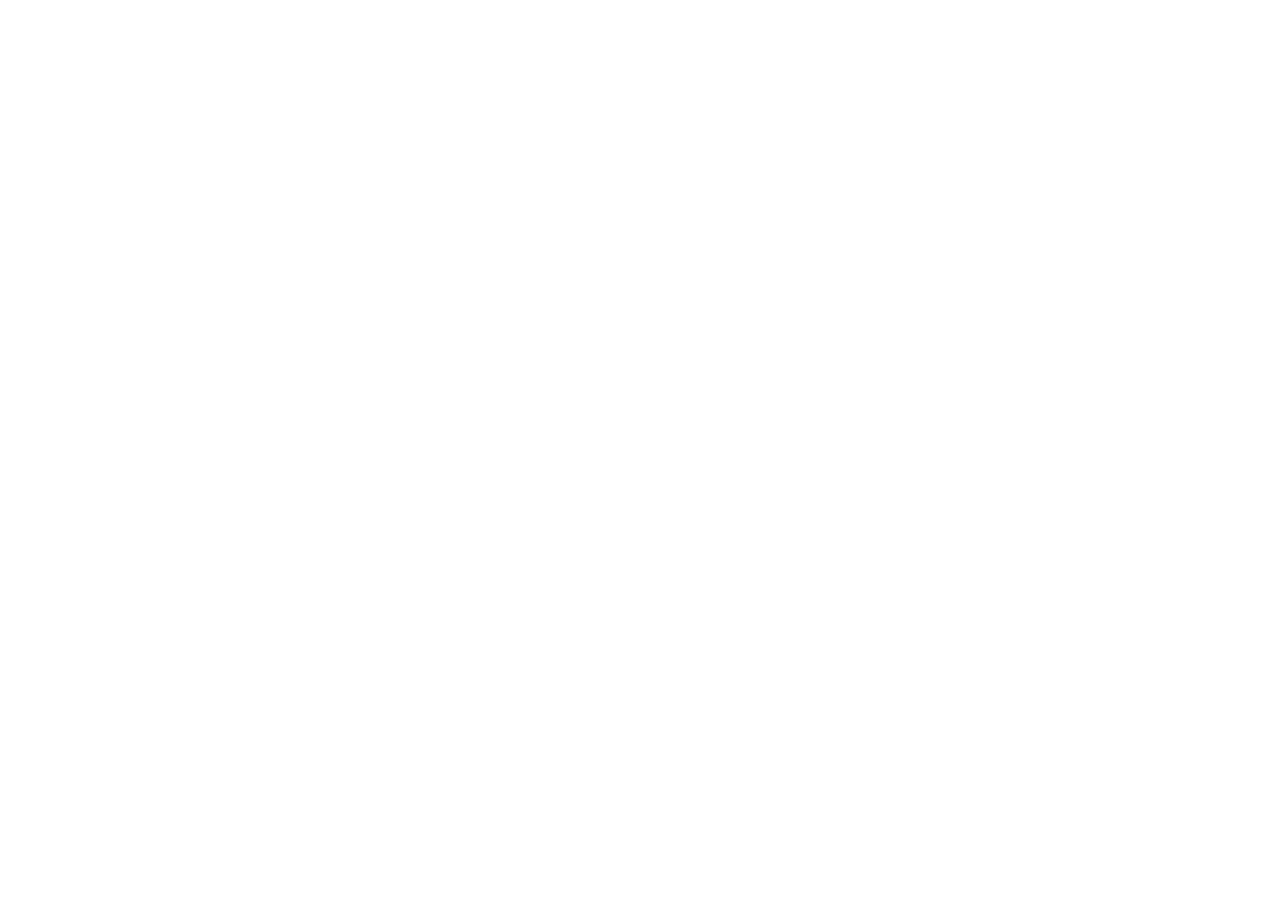
==== index.html @ 673dc223 "Empty Portfolio" ====
<!DOCTYPE html>
<html lang="en">
  <head>
    <!-- ========== Meta Tags ========== -->
    <meta charset="UTF-8" />
    <meta
      name="description"
      content="Selim Dawa - Portfolio"
    />
    <meta
      name="keywords"
      content="Selim, Dawa, Portfolio"
	  />
    <meta name="author" content="SelimDawa" />
    <meta
      name="viewport"
      content="width=device-width, initial-scale=1, maximum-scale=1"
    />
    <!-- ========== Title ========== -->
    <title>Selim Dawwa</title>
  </head>
</html>
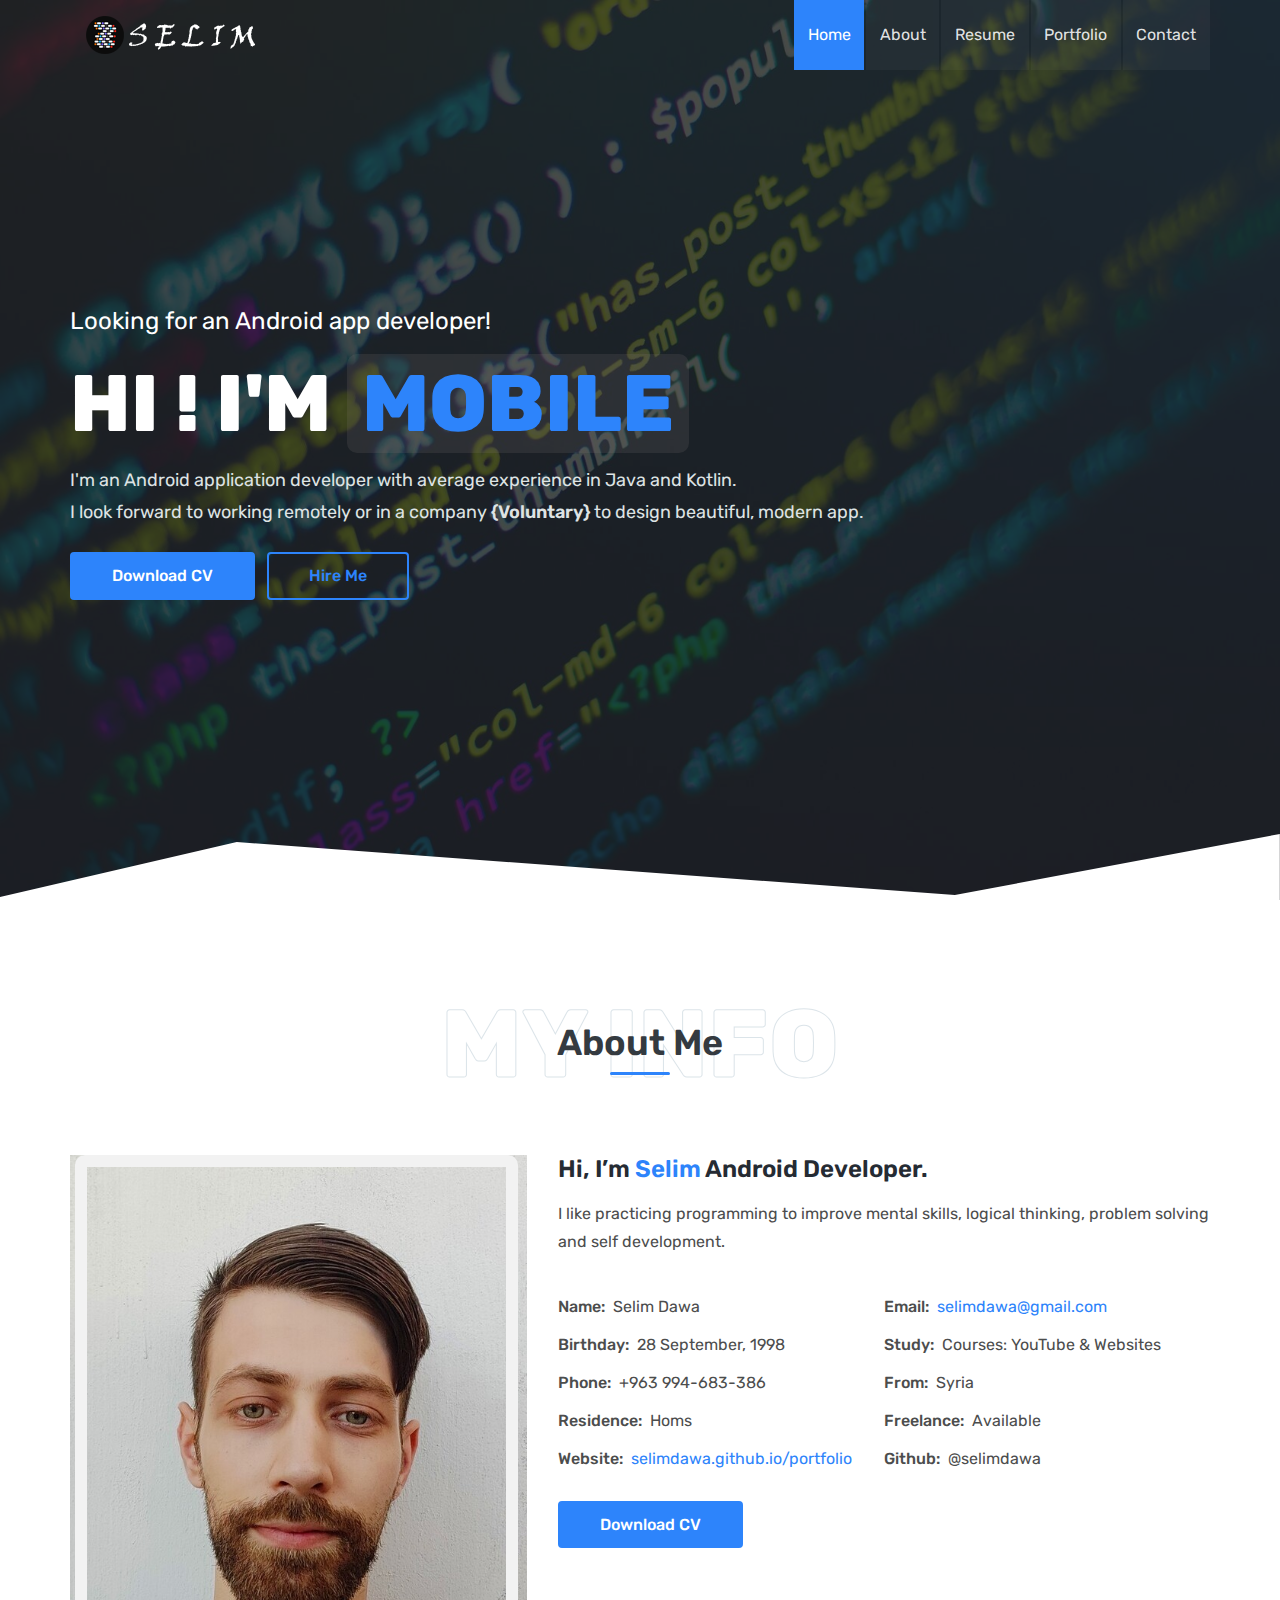
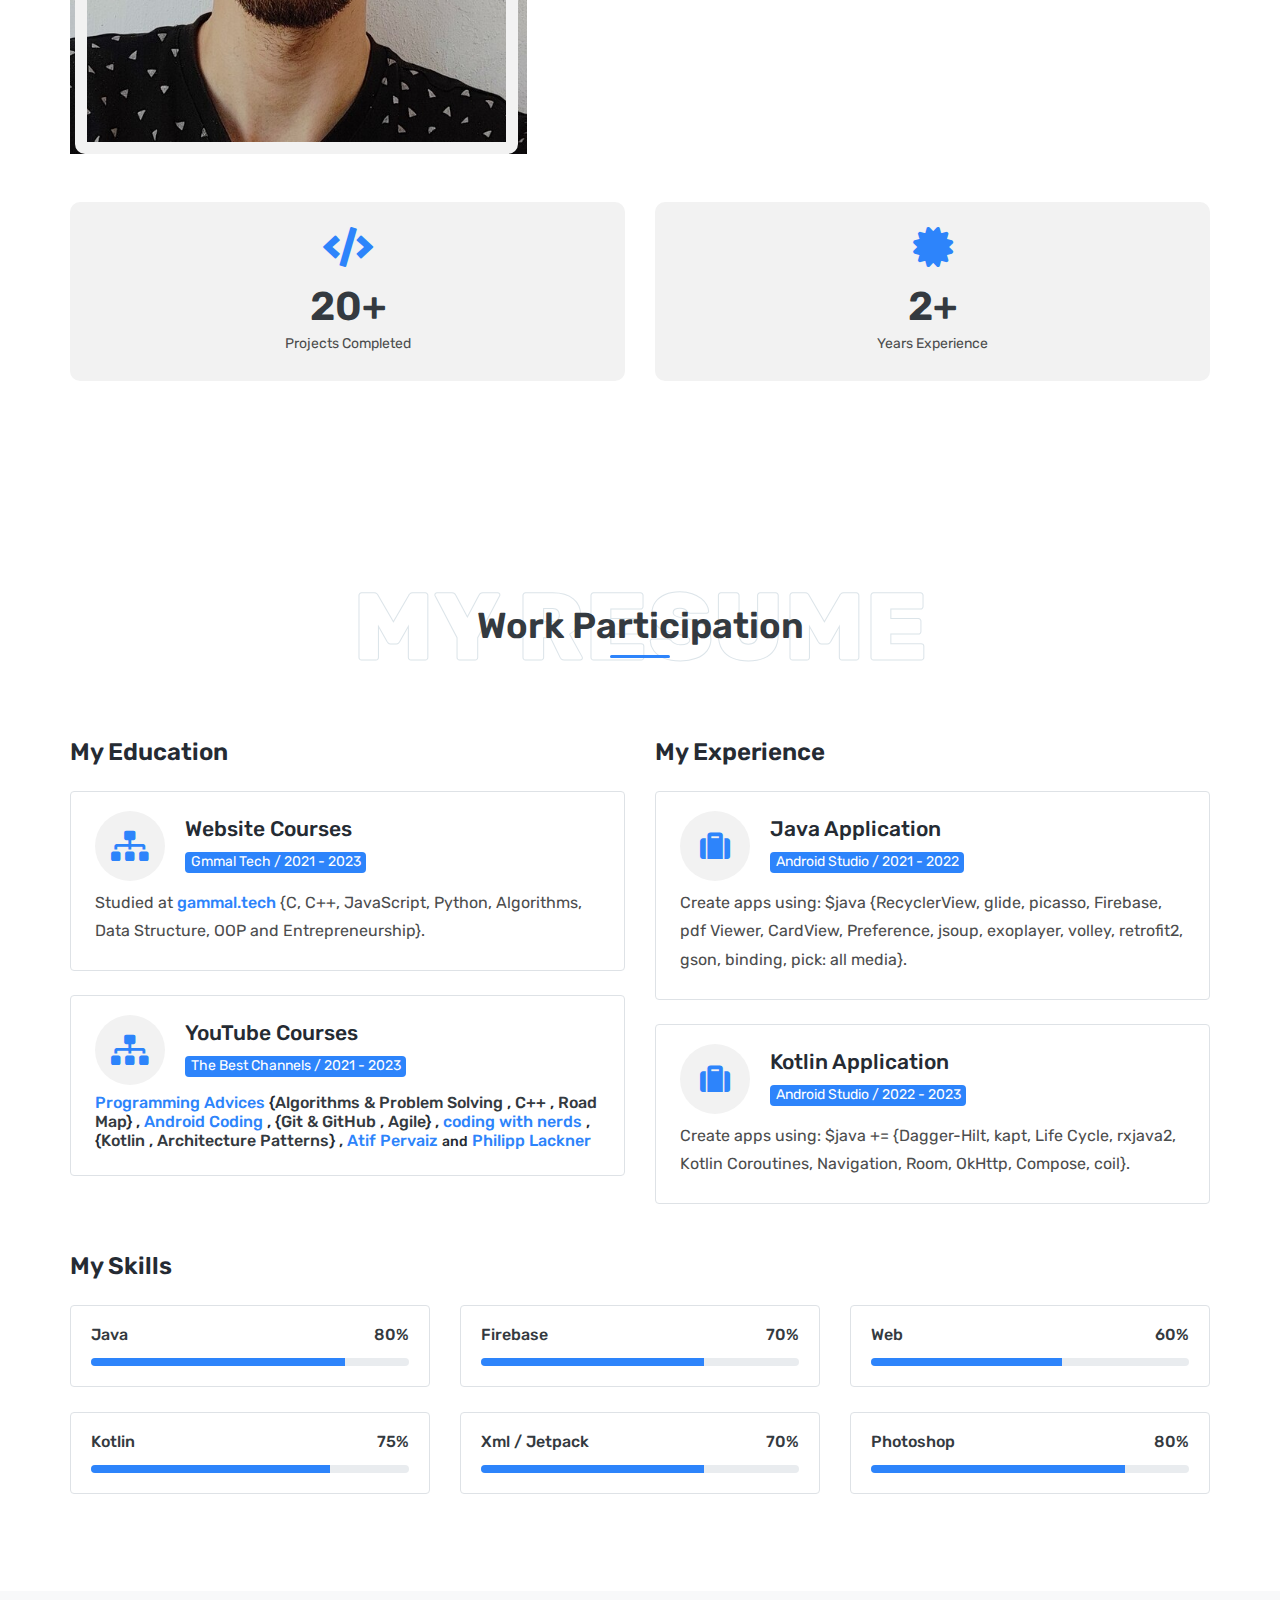
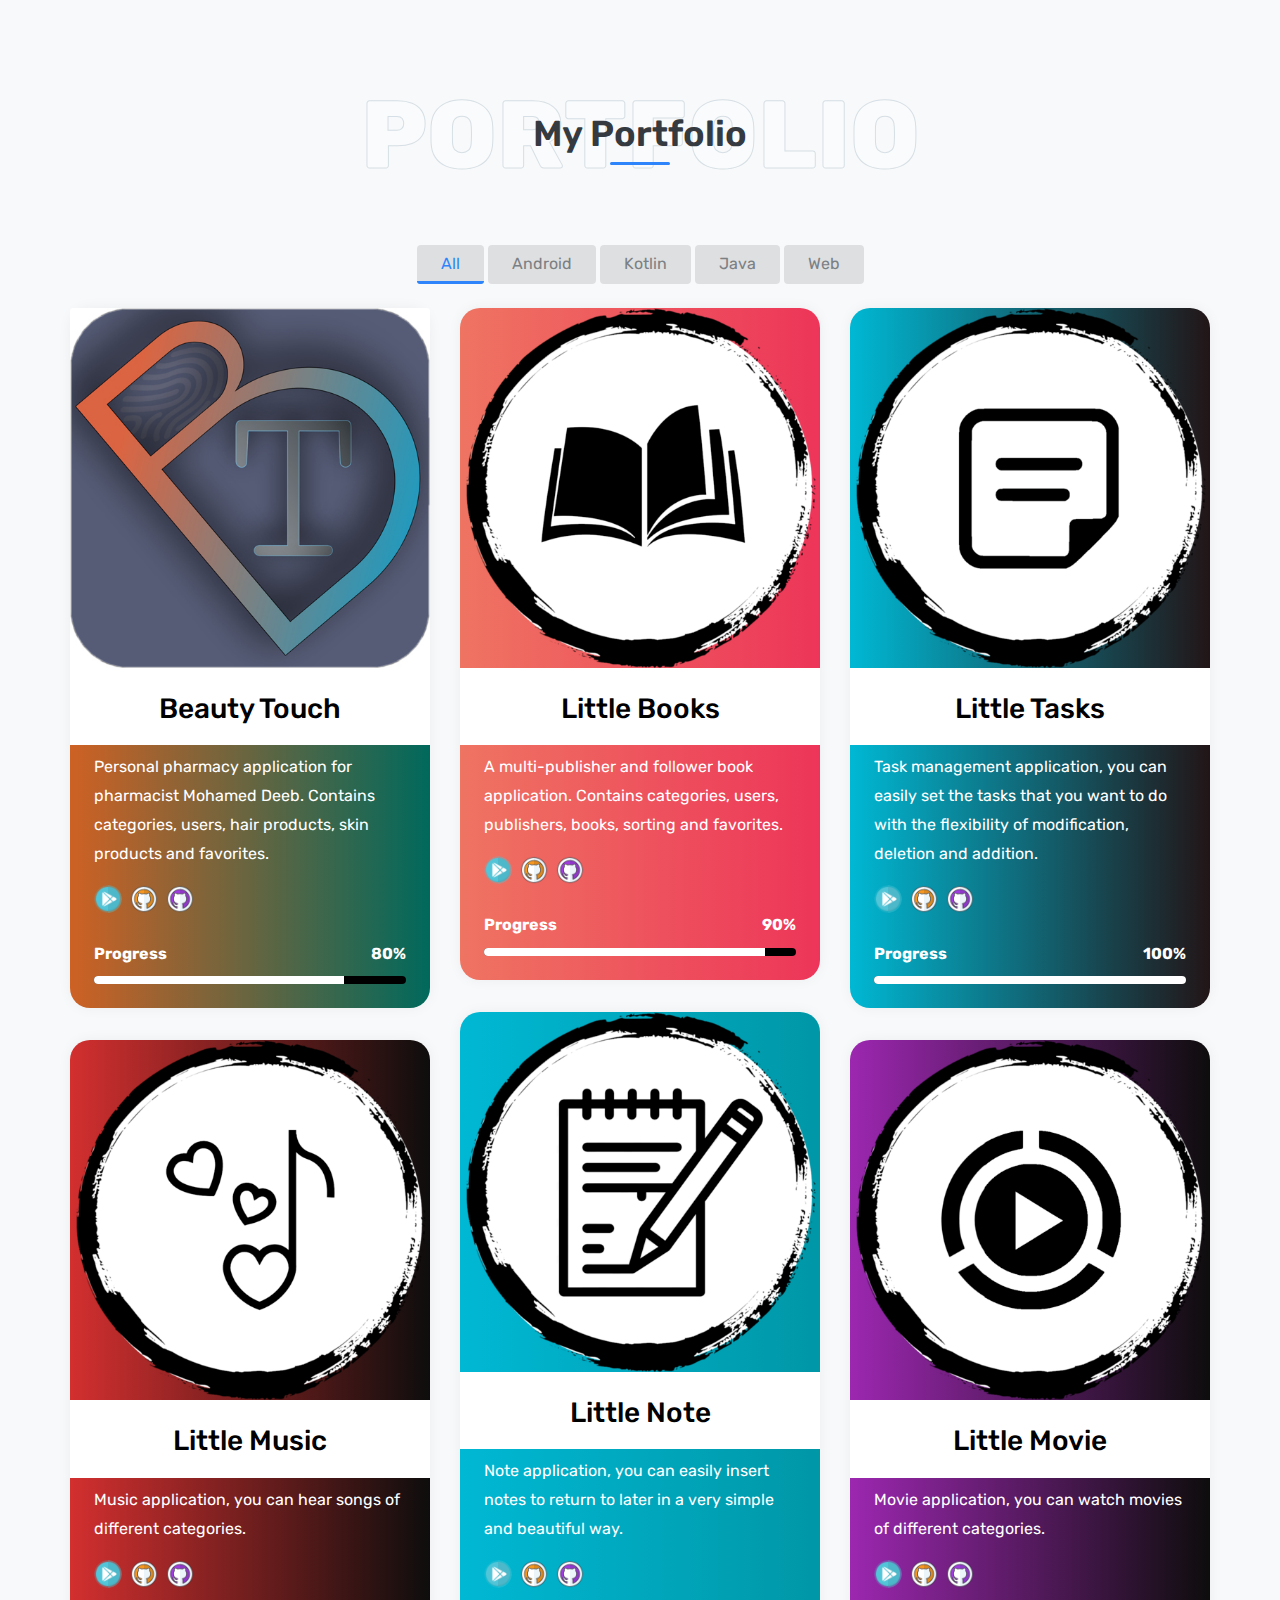
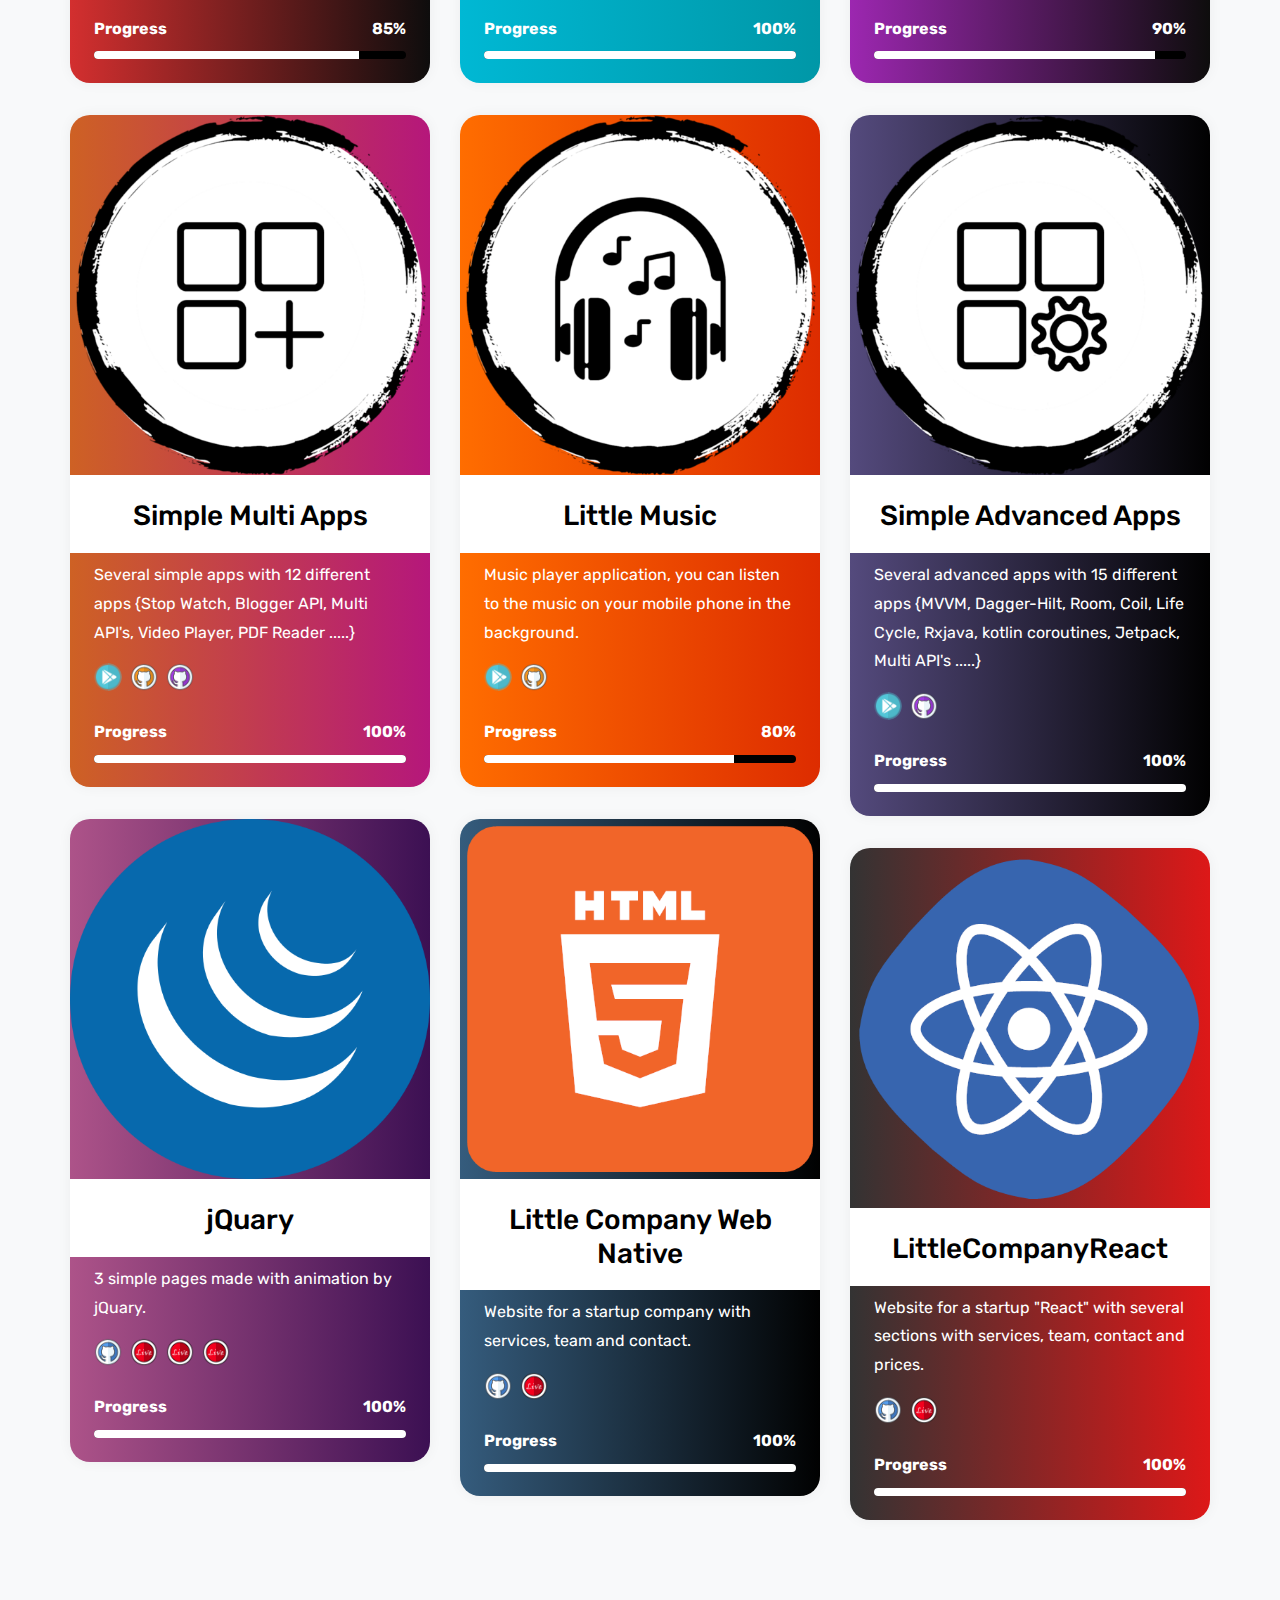
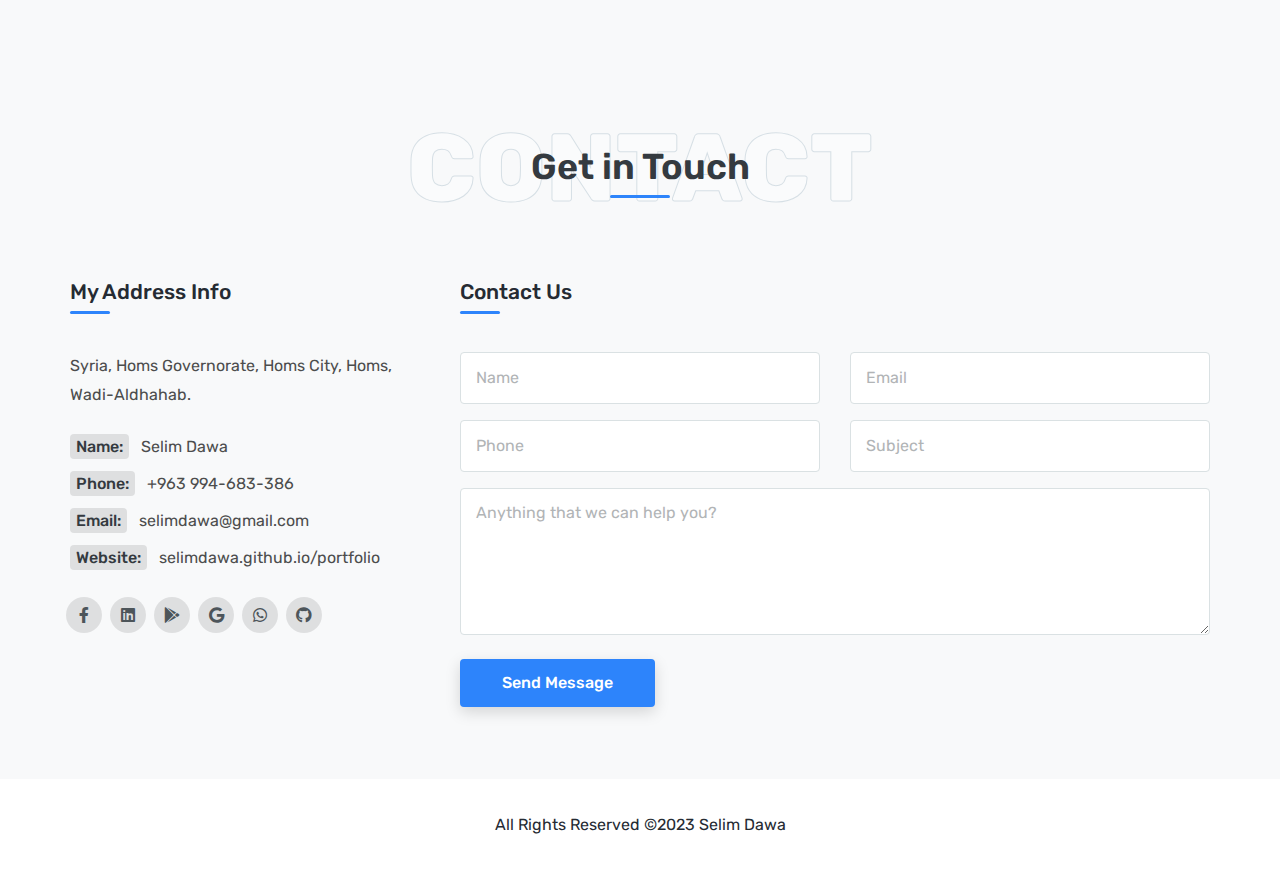
==== commit 5aabf3e3: "First release" ====
--- a/index.html
+++ b/index.html
@@ -1,22 +1,804 @@
 <!DOCTYPE html>
 <html lang="en">
-  <head>
-    <!-- ========== Meta Tags ========== -->
-    <meta charset="UTF-8" />
-    <meta
-      name="description"
-      content="Selim Dawa - Portfolio"
-    />
-    <meta
-      name="keywords"
-      content="Selim, Dawa, Portfolio"
-	  />
-    <meta name="author" content="SelimDawa" />
-    <meta
-      name="viewport"
-      content="width=device-width, initial-scale=1, maximum-scale=1"
-    />
-    <!-- ========== Title ========== -->
-    <title>Selim Dawwa</title>
-  </head>
+
+<head>
+  <!-- Basic Page Needs ================================================== -->
+  <meta charset="utf-8" />
+  <meta http-equiv="X-UA-Compatible" content="IE=edge" />
+  <meta name="author" content="">
+  <meta name="description" content="Selim Dawa - Portfolio">
+  <meta name="theme-color" content="#e54b4b">
+  <meta http-equiv="Content-Type" content="text/html;charset=UTF-8" />
+  <meta name="viewport" content="width=device-width, initial-scale=1.0">
+  <meta name="keywords"
+    content="Selim, Dawa, Portfolio, HTML5, Template, Design, agency, blog, business, clean, creative, marketing, modern, multipurpose, portfolio, seo, startup, studio, trending" />
+  <!-- ========== Title ========== -->
+  <title>Selim Dawa - Portfolio</title>
+
+  <!-- Favicon Icon -->
+  <link href="images/favicon.png" rel="shortcut icon" />
+
+  <!-- Google Web Fonts -->
+  <link href="https://fonts.googleapis.com/css2?family=Rubik:wght@300;400;500;600;700&display=swap" rel="stylesheet">
+
+  <!-- Stylesheet  -->
+  <link rel="stylesheet" type="text/css" href="plugins/bootstrap/css/bootstrap.min.css" />
+  <link rel="stylesheet" type="text/css" href="plugins/font-awesome/css/all.min.css" />
+  <link rel="stylesheet" type="text/css" href="plugins/owl.carousel/assets/owl.carousel.min.css" />
+  <link rel="stylesheet" type="text/css" href="plugins/magnific-popup/magnific-popup.min.css" />
+  <link rel="stylesheet" type="text/css" href="css/materialdesignicons.min.css" />
+  <link rel="stylesheet" type="text/css" href="css/stylesheet.css" />
+  <link rel="stylesheet" type="text/css" href="css/portfolio-card.css" />
+  <link id="color-switcher" type="text/css" rel="stylesheet" href="css/color-style/blue.css" />
+</head>
+
+<body data-spy="scroll" data-target=".navbar" data-offset="70">
+
+  <!-- Animsition Preloader -->
+  <div class="animsition-preloader">
+    <div>
+      <div class="utf-spinner-two"></div>
+    </div>
+  </div>
+  <!-- Animsition Preloader End -->
+
+  <!-- Main Wrapper -->
+  <div id="main-wrapper">
+    <!-- Header -->
+    <header id="header" class="sticky-top-slide">
+      <!-- Navbar -->
+      <nav class="primary-menu navbar navbar-expand-lg navbar-text-light bg-transparent border-bottom-0">
+        <div class="container position-relative">
+          <div class="col-auto col-lg-3">
+            <!-- Logo -->
+            <a class="logo" href="../index.html" title="Logo Light"> <img src="images/logo.png"
+                alt="Logo Light" /> </a>
+            <!-- Logo End -->
+          </div>
+          <div class="col col-lg-9 navbar-accordion px-0">
+            <button class="navbar-toggler ml-auto" type="button" data-toggle="collapse"
+              data-target="#header-nav"><span></span><span></span><span></span></button>
+            <div id="header-nav" class="collapse navbar-collapse justify-content-end">
+              <ul class="navbar-nav">
+                <li class="nav-item"><a class="nav-link smooth-scroll active" href="#home">Home</a></li>
+                <li class="nav-item"><a class="nav-link smooth-scroll" href="#about">About</a></li>
+                <li class="nav-item"><a class="nav-link smooth-scroll" href="#resume">Resume</a></li>
+                <li class="nav-item"><a class="nav-link smooth-scroll" href="#portfolio">Portfolio</a></li>
+                <li class="nav-item"><a class="nav-link smooth-scroll" href="#contact">Contact</a></li>
+              </ul>
+            </div>
+          </div>
+        </div>
+      </nav>
+      <!-- Navbar End -->
+    </header>
+    <!-- Header End -->
+
+    <!-- Content -->
+    <div id="content" role="main">
+      <!-- Intro -->
+      <section id="home">
+        <div class="utf-hero-wrap">
+          <div class="utf-hero-mask opacity-8 bg-dark"></div>
+          <div class="utf-hero-bg parallax" style="background-image:url('images/intro-bg.jpg');"></div>
+          <div class="utf-hero-content section d-flex fullscreen">
+            <div class="container my-auto">
+              <div class="row">
+                <div class="col-12 justify-content-end">
+                  <div class="typed-strings">
+                    <p>Mobile Dev.</p>
+                    <p>Freelancer.</p>
+                  </div>
+                  <p class="text-6 font-weight-400 text-white mb-2 mb-md-2">Looking for an Android app developer!</p>
+                  <h1 class="text-18 font-weight-800 text-uppercase text-white mb-2 mb-md-2">Hi ! I'm <span
+                      class="typed"></span></h1>
+                  <p class="text-4 text-light mb-3">I'm an Android application developer with average experience in Java and Kotlin.
+                    <br>I look forward to working remotely or in a company <span class="font-weight-600">{Voluntary}</span> to design beautiful, modern app.</p>
+                  <a href="https://drive.google.com/file/d/1J3PLHK5p73mD0hjG7YDukYQ058b6rJzZ/view" class="btn btn-primary rounded shadow-none mt-2 mr-2">Download CV</a>
+                  <a href="#contact" class="btn btn-outline-primary rounded shadow-none smooth-scroll mt-2">Hire Me</a>
+                </div>
+              </div>
+            </div>
+          </div>
+        </div>
+        <div class="light_svg">
+          <svg x="0px" y="0px" viewBox="0 186.5 1920 113.5">
+            <polygon points="-30,300 355.167,210.5 1432.5,290 1920,198.5 1920,300"></polygon>
+          </svg>
+        </div>
+      </section>
+      <!-- Intro end -->
+
+      <!-- About -->
+      <section id="about" class="section">
+        <div class="container">
+          <!-- Heading -->
+          <div class="position-relative d-flex text-center mb-5">
+            <h2 class="text-24 text-light opacity-4 text-uppercase font-weight-800 w-100 mb-0">My Info</h2>
+            <p class="text-9 text-dark font-weight-600 position-absolute w-100 align-self-center line-height-4 mb-0">
+              About Me<span
+                class="heading-separator-line border-bottom border-3 border-primary position-abolute d-block mx-auto"></span>
+            </p>
+          </div>
+          <!-- Heading end-->
+
+          <div class="row">
+            <div class="col-lg-5 mt-lg-0">
+              <div class="about-hero">
+                <img src="images/hero-img.jpg" class="img-fluid mx-auto d-block about-tween" alt="">
+              </div>
+            </div>
+            <div class="col-lg-7 text-lg-left">
+              <h2 class="text-6 font-weight-600 mb-3">Hi, I’m <span class="text-primary">Selim</span> Android Developer.</h2>
+              <p>I like practicing programming to improve mental skills, logical thinking, problem solving and self development.</p>
+              <div class="about_short_contact_wrap">
+                <ul class="list-style-light">
+                  <li><span class="font-weight-500 mr-2">Name:</span>Selim Dawa</li>
+                  <li><span class="font-weight-500 mr-2">Email:</span><a
+                      href="mailto:selimdawa@gmail.com">selimdawa@gmail.com</a></li>
+                  <li><span class="font-weight-500 mr-2">Birthday:</span>28 September, 1998</li>
+                  <li><span class="font-weight-500 mr-2">Study:</span>Courses: YouTube & Websites</li>
+                  <li><span class="font-weight-500 mr-2">Phone:</span>+963 994-683-386</li>
+                  <li><span class="font-weight-500 mr-2">From:</span>Syria</li>
+                  <li><span class="font-weight-500 mr-2">Residence:</span>Homs</li>
+                  <li><span class="font-weight-500 mr-2">Freelance:</span>Available</a></li>
+                  <li><span class="font-weight-500 mr-2">Website:</span><a href="https://selimdawa.github.io/portfolio">selimdawa.github.io/portfolio</a></li>
+                  <li><span class="font-weight-500 mr-2">Github:</span>@selimdawa</li>
+                </ul>
+              </div>
+              <div class="clearfix"></div>
+              <div class="mt-2">
+                <a href="https://drive.google.com/file/d/1J3PLHK5p73mD0hjG7YDukYQ058b6rJzZ/view" class="btn btn-primary rounded shadow-none">Download CV</a>
+              </div>
+            </div>
+          </div>
+          <div class="utf-separator-border-aera mt-5">
+            <div class="row">
+              <div class="col-6">
+                <div class="utf-service-featured-box text-center">
+                  <i class="text-10 mb-3 fa fa-code"></i>
+                  <h4 class="text-10 text-dark mb-0"><span class="counter" data-from="0" data-to="20">20</span>+</h4>
+                  <p class="text-2 mb-0">Projects Completed</p>
+                </div>
+              </div>
+              <div class="col-6">
+                <div class="utf-service-featured-box text-center">
+                  <i class="text-10 mb-3 fa fa-certificate"></i>
+                  <h4 class="text-10 text-dark mb-0"><span class="counter" data-from="0" data-to="2">2</span>+</h4>
+                  <p class="text-2 mb-0">Years Experience</p>
+                </div>
+              </div>
+          </div>
+        </div>
+      </section>
+      <!-- About end -->
+
+      <!-- Resume -->
+      <section id="resume" class="section">
+        <div class="container">
+          <!-- Heading -->
+          <div class="position-relative d-flex text-center mb-5">
+            <h2 class="text-24 text-light opacity-4 text-uppercase font-weight-800 w-100 mb-0">My Resume</h2>
+            <p class="text-9 text-dark font-weight-600 position-absolute w-100 align-self-center line-height-4 mb-0">
+              Work Participation<span
+                class="heading-separator-line border-bottom border-3 border-primary position-abolute d-block mx-auto"></span>
+            </p>
+          </div>
+          <!-- Heading end-->
+
+          <div class="row">
+            <!-- My Education -->
+            <div class="col-md-6">
+              <h2 class="text-6 font-weight-600 mb-4">My Education</h2>
+              <div class="bg-white border rounded p-4 mb-4">
+                <div class="utf-education-box-icon-light text-primary rounded-pill"> <i class="fas fa-sitemap"></i>
+                </div>
+                <h3 class="text-5">Website Courses</h3>
+                <p class="badge sub-item-text text-2 font-weight-400">Gmmal Tech / 2021 - 2023</p>
+                <p class="mb-0">Studied at <span class="font-weight-500"><a href="https://www.gammal.tech">gammal.tech</a></span> {C, C++, JavaScript, Python, Algorithms, Data Structure, OOP and Entrepreneurship}.</p>
+              </div>
+              <div class="bg-white border rounded p-4 mb-4">
+                <div class="utf-education-box-icon-light text-primary rounded-pill"> <i class="fas fa-sitemap"></i>
+                </div>
+                <h3 class="text-5">YouTube Courses</h3>
+                <p class="badge sub-item-text text-2 font-weight-400">The Best Channels / 2021 - 2023</p>
+                <h6 class="mb-0">
+                  <a href="https://www.youtube.com/@ProgrammingAdvices">Programming Advices</a>
+                   {<a href="https://www.youtube.com/playlist?list=PL3X--QIIK-OEUIwbQU79V76RHelBUQKiz" class="text-dark">Algorithms & Problem Solving</a> , 
+                   <a href="https://www.youtube.com/playlist?list=PL3X--QIIK-OFIRbOHbOXbcfSAvw198lUy" class="text-dark">C++</a> , 
+                   <a href="https://www.youtube.com/playlist?list=PL3X--QIIK-OHLbFN0WVem0Y-GJsyWG6ZF" class="text-dark">Road Map</a></span>} , 
+                  <a href="https://www.youtube.com/@AndroidCoding">Android Coding</a> , 
+                  {<a href="https://www.youtube.com/playlist?list=PLqPejUavRNTXejD5npdmFbe6NU6dTJLhW" class="text-dark">Git & GitHub</a> , 
+                  <a href="https://www.youtube.com/watch?v=bJ1jZEZ9Wis" class="text-dark">Agile</a></span>} ,  
+                  <a href="https://www.youtube.com/@cwn">coding with nerds</a> , 
+                  {<a href="https://www.youtube.com/playlist?list=PLXjbGq0ERjFriC0igmYE9qUwwJfEHGJ8H" class="text-dark">Kotlin</a> , 
+                  <a href="https://www.youtube.com/playlist?list=PLXjbGq0ERjFoCtb7aH910dtddLePNI6w7" class="text-dark">Architecture Patterns</a></span>} , 
+                  <a href="https://www.youtube.com/@AtifSayings">Atif Pervaiz</a> <span class="text-2">and</span>
+                  <a href="https://www.youtube.com/@PhilippLackner">Philipp Lackner</a>
+                </h6>
+              </div>
+            </div>
+
+            <!-- My Experience -->
+            <div class="col-md-6">
+              <h2 class="text-6 font-weight-600 mb-4">My Experience</h2>
+              <div class="bg-white border rounded p-4 mb-4">
+                <div class="utf-education-box-icon-light text-primary rounded-pill"> <i class="fas fa-suitcase"></i>
+                </div>
+                <h3 class="text-5">Java Application</h3>
+                <p class="badge sub-item-text text-2 font-weight-400">Android Studio / 2021 - 2022</p>
+                <p class="mb-0">Create apps using: $java {RecyclerView, glide, picasso, Firebase, pdf Viewer, CardView, Preference, jsoup, exoplayer, volley, retrofit2, gson, binding, pick: all media}.</p>
+              </div>
+              <div class="bg-white border rounded p-4 mb-4">
+                <div class="utf-education-box-icon-light text-primary rounded-pill"> <i class="fas fa-suitcase"></i>
+                </div>
+                <h3 class="text-5">Kotlin Application</h3>
+                <p class="badge sub-item-text text-2 font-weight-400">Android Studio / 2022 - 2023</p>
+                <p class="mb-0">Create apps using: $java += {Dagger-Hilt, kapt, Life Cycle, rxjava2, Kotlin Coroutines, Navigation, Room, OkHttp, Compose, coil}.</p>
+              </div>
+            </div>
+          </div>
+        
+          <!-- My Skills -->
+          <h2 class="text-6 font-weight-600 mt-4 mb-4">My Skills</h2>
+          <div class="row">
+            <div class="col-md-4">
+              <div class="utf-single-skill bg-white border">
+                <p class="text-dark font-weight-500 text-left mb-2">Java <span class="float-right">80%</span></p>
+                <div class="progress progress-sm">
+                  <div class="progress-bar" role="progressbar" style="width: 80%" aria-valuenow="80" aria-valuemin="0"
+                    aria-valuemax="100">
+                  </div>
+                </div>
+              </div>
+            <div class="utf-single-skill bg-white border">
+              <p class="text-dark font-weight-500 text-left mb-2">Kotlin <span class="float-right">75%</span></p>
+              <div class="progress progress-sm">
+                <div class="progress-bar" role="progressbar" style="width: 75%" aria-valuenow="75" aria-valuemin="0"
+                  aria-valuemax="100">
+                </div>
+            </div>
+          </div>
+        </div>
+          <div class="col-md-4">
+          <div class="utf-single-skill bg-white border">
+            <p class="text-dark font-weight-500 text-left mb-2">Firebase <span class="float-right">70%</span></p>
+            <div class="progress progress-sm">
+              <div class="progress-bar" role="progressbar" style="width: 70%" aria-valuenow="70" aria-valuemin="0"
+                aria-valuemax="100">
+              </div>
+            </div>
+          </div>
+              <div class="utf-single-skill bg-white border">
+                <p class="text-dark font-weight-500 text-left mb-2">Xml / Jetpack <span class="float-right">70%</span></p>
+                <div class="progress progress-sm">
+                  <div class="progress-bar" role="progressbar" style="width: 70%" aria-valuenow="70" aria-valuemin="0"
+                    aria-valuemax="100">
+                  </div>
+                </div>
+              </div>
+            </div>
+            <div class="col-md-4">
+              <div class="utf-single-skill bg-white border">
+                <p class="text-dark font-weight-500 text-left mb-2">Web <span class="float-right">60%</span></p>
+                <div class="progress progress-sm">
+                  <div class="progress-bar" role="progressbar" style="width: 60%" aria-valuenow="60" aria-valuemin="0"
+                    aria-valuemax="100">
+                  </div>
+                  </div>
+                </div>
+              <div class="utf-single-skill bg-white border">
+                <p class="text-dark font-weight-500 text-left mb-2">Photoshop <span class="float-right">80%</span></p>
+                <div class="progress progress-sm">
+                  <div class="progress-bar" role="progressbar" style="width: 80%" aria-valuenow="80" aria-valuemin="0"
+                    aria-valuemax="100">
+                  </div>
+                </div>
+              </div>
+                </div>
+              </div>
+            </div>
+
+      </section>
+      <!-- Resume end -->
+
+      <!-- Portfolio -->
+      <section id="portfolio" class="section bg-light">
+        <div class="container">
+          <!-- Heading -->
+          <div class="position-relative d-flex text-center mb-5">
+            <h2 class="text-24 text-light opacity-4 text-uppercase font-weight-800 w-100 mb-0">Portfolio</h2>
+            <p class="text-9 text-dark font-weight-600 position-absolute w-100 align-self-center line-height-4 mb-0">My
+              Portfolio<span
+                class="heading-separator-line border-bottom border-3 border-primary position-abolute d-block mx-auto"></span>
+            </p>
+          </div>
+          <!-- Heading end-->
+
+          <!-- Portfolio Filter Menu -->
+          <ul class="utf-portfolio-filter-menu nav nav-tabs justify-content-center border-bottom-0 mb-4">
+            <li class="nav-item"> <a data-filter="*" class="nav-link active" href="#">All</a></li>
+            <li class="nav-item"> <a data-filter=".android" href="#" class="nav-link">Android</a></li>
+            <li class="nav-item"> <a data-filter=".kotlin" href="#" class="nav-link">Kotlin</a></li>
+            <li class="nav-item"> <a data-filter=".java" href="#" class="nav-link">Java</a></li>
+            <li class="nav-item"> <a data-filter=".web" href="#" class="nav-link">Web</a></li>
+          </ul>
+          <!-- Portfolio Filter Menu end -->
+          <div class="portfolio utf-popup-gallery-item">
+            <div class="row utf-portfolio-filter-item">
+
+            <div class="col-12 col-md-6 col-lg-4 android java kotlin">
+                <div class="card one">
+          
+                  <img class="card-img-top" src="images/projects/project-1.jpg" alt="Beauty Touch">
+          
+                  <div class="card-header px-4 pt-4">
+                    <h5 class="card-title mb-0">Beauty Touch</h5>
+                  </div>
+                  <div class="card-body px-4 pt-2">
+                    <p>Personal pharmacy application for pharmacist Mohamed Deeb.
+                      Contains categories, users, hair products, skin products and favorites.</p>
+          
+                      <a href="https://play.google.com/store/apps/details?id=com.mohammaddeeb.beautytouch"><img src="images/google-play.png" class="rounded-circle mr-1" alt="Avatar" width="28" height="28"></a>
+                      <a href="https://github.com/selimdawa/BeautyTouch"><img src="images/Java.png"class="rounded-circle mr-1" alt="Avatar" width="28" height="28"></a>
+                      <a href="https://github.com/selimdawa/BeautyTouchKotlin"><img src="images/kotlin.png" class="rounded-circle mr-1" alt="Avatar" width="28" height="28"></a>
+                  </div>
+                  <ul class="list-group list-group-flush">
+                    <li class="px-4 pb-4">
+                      <p class="mb-2 font-weight-bold text-white">Progress <span class="float-right">80%</span></p>
+                      <div class="progress progress-sm progress-portfolio">
+                        <div class="progress-bar progress-bar-portfolio" role="progressbar" aria-valuenow="80" aria-valuemin="0" aria-valuemax="100" style="width: 80%;">
+                        </div>
+                      </div>
+                    </li>
+                  </ul>
+                </div>
+              </div>
+              
+              <div class="col-12 col-md-6 col-lg-4 android java kotlin">
+                <div class="card two">
+          
+                  <img class="card-img-top" src="images/projects/project-2.png" alt="Little Books">
+          
+                  <div class="card-header px-4 pt-4">
+                    <h5 class="card-title mb-0">Little Books</h5>
+                  </div>
+                  <div class="card-body px-4 pt-2">
+                    <p>A multi-publisher and follower book application.
+                      Contains categories, users, publishers, books, sorting and favorites.</p>
+          
+                    <a href="https://play.google.com/store/apps/details?id=com.flatcode.littlebooks"><img src="images/google-play.png" class="rounded-circle mr-1" alt="Avatar" width="28" height="28"></a>
+                    <a href="https://github.com/selimdawa/LittleBooks"><img src="images/Java.png"class="rounded-circle mr-1" alt="Avatar" width="28" height="28"></a>
+                    <a href="https://github.com/selimdawa/LittleBooksKotlin"><img src="images/kotlin.png" class="rounded-circle mr-1" alt="Avatar" width="28" height="28"></a>
+                   </div>
+                  <ul class="list-group list-group-flush">
+                    <li class=" px-4 pb-4">
+                      <p class="mb-2 font-weight-bold text-white">Progress <span class="float-right">90%</span></p>
+                      <div class="progress progress-sm progress-portfolio">
+                        <div class="progress-bar progress-bar-portfolio" role="progressbar" aria-valuenow="90" aria-valuemin="0" aria-valuemax="100" style="width: 90%;">
+                        </div>
+                      </div>
+                    </li>
+                  </ul>
+                </div>
+              </div>
+              
+              <div class="col-12 col-md-6 col-lg-4 android java kotlin">
+                <div class="card three">
+          
+                  <img class="card-img-top" src="images/projects/project-3.png" alt="Little Tasks">
+          
+                  <div class="card-header px-4 pt-4">
+                    <h5 class="card-title mb-0">Little Tasks</h5>
+                  </div>
+                  <div class="card-body px-4 pt-2">
+                    <p>Task management application, you can easily set the tasks that you want to do with the flexibility of modification, deletion and addition.</p>
+          
+                      <a href="https://play.google.com/store/apps/details?id=com.flatcode.littletasks"><img src="images/google-play.png" class="rounded-circle mr-1" alt="Avatar" width="28" height="28"></a>
+                      <a href="https://github.com/selimdawa/LittleTasks"><img src="images/Java.png"class="rounded-circle mr-1" alt="Avatar" width="28" height="28"></a>
+                      <a href="https://github.com/selimdawa/LittleTasksKotlin"><img src="images/kotlin.png" class="rounded-circle mr-1" alt="Avatar" width="28" height="28"></a>
+                   </div>
+                  <ul class="list-group list-group-flush">
+                    <li class="px-4 pb-4">
+                      <p class="mb-2 font-weight-bold text-white">Progress <span class="float-right">100%</span></p>
+                      <div class="progress progress-sm progress-portfolio">
+                        <div class="progress-bar progress-bar-portfolio" role="progressbar" aria-valuenow="100" aria-valuemin="0" aria-valuemax="100" style="width: 100%;">
+                        </div>
+                      </div>
+                    </li>
+                  </ul>
+                </div>
+              </div>
+        
+              <div class="col-12 col-md-6 col-lg-4 android java kotlin">
+                <div class="card four">
+          
+                  <img class="card-img-top" src="images/projects/project-4.png" alt="Little Note">
+          
+                  <div class="card-header px-4 pt-4">
+                    <h5 class="card-title mb-0">Little Note</h5>
+                  </div>
+                  <div class="card-body px-4 pt-2">
+                    <p>Note application, you can easily insert notes to return to later in a very simple and beautiful way.</p>
+          
+                      <a href="https://play.google.com/store/apps/details?id=com.flatcode.littlenote"><img src="images/google-play.png" class="rounded-circle mr-1" alt="Avatar" width="28" height="28"></a>
+                      <a href="https://github.com/selimdawa/LittleNote"><img src="images/Java.png"class="rounded-circle mr-1" alt="Avatar" width="28" height="28"></a>
+                      <a href="https://github.com/selimdawa/LittleNoteKotlin"><img src="images/kotlin.png" class="rounded-circle mr-1" alt="Avatar" width="28" height="28"></a>
+                    </div>
+                  <ul class="list-group list-group-flush">
+                    <li class="px-4 pb-4">
+                      <p class="mb-2 font-weight-bold text-white">Progress <span class="float-right">100%</span></p>
+                      <div class="progress progress-sm progress-portfolio">
+                        <div class="progress-bar progress-bar-portfolio" role="progressbar" aria-valuenow="100" aria-valuemin="0" aria-valuemax="100" style="width: 100%;">
+                        </div>
+                      </div>
+                    </li>
+                  </ul>
+                </div>
+              </div>
+        
+              <div class="col-12 col-md-6 col-lg-4 android java kotlin">
+                <div class="card five">
+          
+                  <img class="card-img-top" src="images/projects/project-5.png" alt="Little Music">
+          
+                  <div class="card-header px-4 pt-4">
+                    <h5 class="card-title mb-0">Little Music</h5>
+                  </div>
+                  <div class="card-body px-4 pt-2">
+                    <p>Music application, you can hear songs of different categories.</p>
+          
+                      <a href="https://play.google.com/store/apps/details?id=com.flatcode.littlemusic"><img src="images/google-play.png" class="rounded-circle mr-1" alt="Avatar" width="28" height="28"></a>
+                      <a href="https://github.com/selimdawa/LittleMusic"><img src="images/Java.png"class="rounded-circle mr-1" alt="Avatar" width="28" height="28"></a>
+                      <a href="https://github.com/selimdawa/LittleMusicKotlin"><img src="images/kotlin.png" class="rounded-circle mr-1" alt="Avatar" width="28" height="28"></a>
+                    </div>
+                  <ul class="list-group list-group-flush">
+                    <li class="px-4 pb-4">
+                      <p class="mb-2 font-weight-bold text-white">Progress <span class="float-right">85%</span></p>
+                      <div class="progress progress-sm progress-portfolio">
+                        <div class="progress-bar progress-bar-portfolio" role="progressbar" aria-valuenow="85" aria-valuemin="0" aria-valuemax="100" style="width: 85%;">
+                        </div>
+                      </div>
+                    </li>
+                  </ul>
+                </div>
+              </div>
+        
+              <div class="col-12 col-md-6 col-lg-4 android java kotlin">
+                <div class="card six">
+          
+                  <img class="card-img-top" src="images/projects/project-6.png" alt="Little Movie">
+          
+                  <div class="card-header px-4 pt-4">
+                    <h5 class="card-title mb-0">Little Movie</h5>
+                  </div>
+                  <div class="card-body px-4 pt-2">
+                    <p>Movie application, you can watch movies of different categories.</p>
+          
+                      <a href="https://play.google.com/store/apps/details?id=com.flatcode.littlemovie"><img src="images/google-play.png" class="rounded-circle mr-1" alt="Avatar" width="28" height="28"></a>
+                      <a href="https://github.com/selimdawa/LittleMovie"><img src="images/Java.png"class="rounded-circle mr-1" alt="Avatar" width="28" height="28"></a>
+                      <a href="https://github.com/selimdawa/LittleMovieKotlin"><img src="images/kotlin.png" class="rounded-circle mr-1" alt="Avatar" width="28" height="28"></a>
+                    </div>
+                  <ul class="list-group list-group-flush">
+                    <li class="px-4 pb-4">
+                      <p class="mb-2 font-weight-bold text-white">Progress <span class="float-right">90%</span></p>
+                      <div class="progress progress-sm progress-portfolio">
+                        <div class="progress-bar progress-bar-portfolio" role="progressbar" aria-valuenow="90" aria-valuemin="0" aria-valuemax="100" style="width: 90%;">
+                        </div>
+                      </div>
+                    </li>
+                  </ul>
+                </div>
+              </div>
+        
+              <div class="col-12 col-md-6 col-lg-4 android java kotlin">
+                <div class="card seven">
+          
+                  <img class="card-img-top" src="images/projects/project-7.png" alt="Simple Multi Apps">
+          
+                  <div class="card-header px-4 pt-4">
+                    <h5 class="card-title mb-0">Simple Multi Apps</h5>
+                  </div>
+                  <div class="card-body px-4 pt-2">
+                    <p>Several simple apps with 12 different apps {Stop Watch, Blogger API, Multi API's, Video Player, PDF Reader .....}</p>
+          
+                      <a href="https://play.google.com/store/apps/details?id=com.flatcode.simplemultiapps"><img src="images/google-play.png" class="rounded-circle mr-1" alt="Avatar" width="28" height="28"></a>
+                      <a href="https://github.com/selimdawa/SimpleMultiApps"><img src="images/Java.png"class="rounded-circle mr-1" alt="Avatar" width="28" height="28"></a>
+                      <a href="https://github.com/selimdawa/SimpleMultiAppsKotlin"><img src="images/kotlin.png" class="rounded-circle mr-1" alt="Avatar" width="28" height="28"></a>
+                    </div>
+                  <ul class="list-group list-group-flush">
+                    <li class="px-4 pb-4">
+                      <p class="mb-2 font-weight-bold text-white">Progress <span class="float-right">100%</span></p>
+                      <div class="progress progress-sm progress-portfolio">
+                        <div class="progress-bar progress-bar-portfolio" role="progressbar" aria-valuenow="100" aria-valuemin="0" aria-valuemax="100" style="width: 100%;">
+                        </div>
+                      </div>
+                    </li>
+                  </ul>
+                </div>
+              </div>
+        
+              <div class="col-12 col-md-6 col-lg-4 android java">
+                <div class="card eight">
+          
+                  <img class="card-img-top" src="images/projects/project-8.png" alt="Little Player">
+          
+                  <div class="card-header px-4 pt-4">
+                    <h5 class="card-title mb-0">Little Music</h5>
+                  </div>
+                  <div class="card-body px-4 pt-2">
+                    <p>Music player application,  you can listen to the music on your mobile phone in the background.</p>
+          
+                      <a href="https://play.google.com/store/apps/details?id=com.flatcode.littleplayer"><img src="images/google-play.png" class="rounded-circle mr-1" alt="Avatar" width="28" height="28"></a>
+                      <a href="https://github.com/selimdawa/LittlePlayer"><img src="images/Java.png"class="rounded-circle mr-1" alt="Avatar" width="28" height="28"></a>
+                    </div>
+                  <ul class="list-group list-group-flush">
+                    <li class="px-4 pb-4">
+                      <p class="mb-2 font-weight-bold text-white">Progress <span class="float-right">80%</span></p>
+                      <div class="progress progress-sm progress-portfolio">
+                        <div class="progress-bar progress-bar-portfolio" role="progressbar" aria-valuenow="80" aria-valuemin="0" aria-valuemax="100" style="width: 80%;">
+                        </div>
+                      </div>
+                    </li>
+                  </ul>
+                </div>
+              </div>
+        
+              <div class="col-12 col-md-6 col-lg-4 android kotlin">
+                <div class="card nine">
+          
+                  <img class="card-img-top" src="images/projects/project-9.png" alt="Simple Advanced Apps">
+          
+                  <div class="card-header px-4 pt-4">
+                    <h5 class="card-title mb-0">Simple Advanced Apps</h5>
+                  </div>
+                  <div class="card-body px-4 pt-2">
+                    <p>Several advanced apps with 15 different apps {MVVM, Dagger-Hilt, Room, Coil, Life Cycle, Rxjava, kotlin coroutines, Jetpack, Multi API's .....}</p>
+        
+                      <a href="https://play.google.com/store/apps/details?id=com.flatcode.simpleadvancedapps"><img src="images/google-play.png" class="rounded-circle mr-1" alt="Avatar" width="28" height="28"></a>
+                      <a href="https://github.com/selimdawa/SimpleAdvancedAppsKotlin"><img src="images/kotlin.png" class="rounded-circle mr-1" alt="Avatar" width="28" height="28"></a>
+                    </div>
+                  <ul class="list-group list-group-flush">
+                    <li class="px-4 pb-4">
+                      <p class="mb-2 font-weight-bold text-white">Progress <span class="float-right">100%</span></p>
+                      <div class="progress progress-sm progress-portfolio">
+                        <div class="progress-bar progress-bar-portfolio" role="progressbar" aria-valuenow="100" aria-valuemin="0" aria-valuemax="100" style="width: 100%;">
+                        </div>
+                      </div>
+                    </li>
+                  </ul>
+                </div>
+              </div>
+        
+              <div class="col-12 col-md-6 col-lg-4 web">
+                <div class="card teen">
+          
+                  <img class="card-img-top" src="images/projects/project-10.png" alt="jQuary">
+          
+                  <div class="card-header px-4 pt-4">
+                    <h5 class="card-title mb-0">jQuary</h5>
+                  </div>
+                  <div class="card-body px-4 pt-2">
+                    <p>3 simple pages made with animation by jQuary.</p>
+          
+                      <a href="https://github.com/selimdawa/jQuary"><img src="images/web.png" class="rounded-circle mr-1" alt="Avatar" width="28" height="28"></a>
+                      <a href="https://selimdawa.github.io/jQuary/index.html"><img src="images/live.png" class="rounded-circle mr-1" alt="Avatar" width="28" height="28"></a>
+                      <a href="https://selimdawa.github.io/jQuary/index2.html"><img src="images/live.png" class="rounded-circle mr-1" alt="Avatar" width="28" height="28"></a>
+                      <a href="https://selimdawa.github.io/jQuary/index3.html"><img src="images/live.png" class="rounded-circle mr-1" alt="Avatar" width="28" height="28"></a>
+                    </div>
+                  <ul class="list-group list-group-flush">
+                    <li class="px-4 pb-4">
+                      <p class="mb-2 font-weight-bold text-white">Progress <span class="float-right">100%</span></p>
+                      <div class="progress progress-sm progress-portfolio">
+                        <div class="progress-bar progress-bar-portfolio" role="progressbar" aria-valuenow="100" aria-valuemin="0" aria-valuemax="100" style="width: 100%;">
+                        </div>
+                      </div>
+                    </li>
+                  </ul>
+                </div>
+              </div>
+        
+              <div class="col-12 col-md-6 col-lg-4 web">
+                <div class="card eleven">
+          
+                  <img class="card-img-top" src="images/projects/project-11.png" alt="Little Company Web Native">
+          
+                  <div class="card-header px-4 pt-4">
+                    <h5 class="card-title mb-0">Little Company Web Native</h5>
+                  </div>
+                  <div class="card-body px-4 pt-2">
+                    <p>Website for a startup company with services, team and contact.</p>
+          
+                    <a href="https://github.com/selimdawa/LittleCompanyWebNative"><img src="images/web.png" class="rounded-circle mr-1" alt="Avatar" width="28" height="28"></a>
+                    <a href="https://selimdawa.github.io/LittleCompanyWebNative/index.html"><img src="images/live.png" class="rounded-circle mr-1" alt="Avatar" width="28" height="28"></a>
+                  </div>
+                  <ul class="list-group list-group-flush">
+                    <li class="px-4 pb-4">
+                      <p class="mb-2 font-weight-bold text-white">Progress <span class="float-right">100%</span></p>
+                      <div class="progress progress-sm progress-portfolio">
+                        <div class="progress-bar progress-bar-portfolio" role="progressbar" aria-valuenow="100" aria-valuemin="0" aria-valuemax="100" style="width: 100%;">
+                        </div>
+                      </div>
+                    </li>
+                  </ul>
+                </div>
+              </div>
+        
+              <div class="col-12 col-md-6 col-lg-4 web">
+                <div class="card twelve">
+          
+                  <img class="card-img-top" src="images/projects/project-12.png" alt="Little Company React">
+          
+                  <div class="card-header px-4 pt-4">
+                    <h5 class="card-title mb-0">LittleCompanyReact</h5>
+                  </div>
+                  <div class="card-body px-4 pt-2">
+                    <p>Website for a startup "React" with several sections with services, team, contact and prices.</p>
+          
+                    <a href="https://github.com/selimdawa/LittleCompanyReact"><img src="images/web.png" class="rounded-circle mr-1" alt="Avatar" width="28" height="28"></a>
+                    <a href="https://selimdawa.github.io/LittleCompanyReact"><img src="images/live.png" class="rounded-circle mr-1" alt="Avatar" width="28" height="28"></a>
+                  </div>
+                  <ul class="list-group list-group-flush">
+                    <li class="px-4 pb-4">
+                      <p class="mb-2 font-weight-bold text-white">Progress <span class="float-right">100%</span></p>
+                      <div class="progress progress-sm progress-portfolio">
+                        <div class="progress-bar progress-bar-portfolio" role="progressbar" aria-valuenow="100" aria-valuemin="0" aria-valuemax="100" style="width: 100%;">
+                        </div>
+                      </div>
+                    </li>
+                  </ul>
+                </div>
+              </div>
+          </div>
+          </div>
+        </div>
+      </section>
+      <!-- Portfolio end -->
+      
+      <!-- Contact Me -->
+      <section id="contact" class="section bg-light">
+        <div class="container">
+          <!-- Heading -->
+          <div class="position-relative d-flex text-center mb-5">
+            <h2 class="text-24 text-light opacity-4 text-uppercase font-weight-800 w-100 mb-0">Contact</h2>
+            <p class="text-9 text-dark font-weight-600 position-absolute w-100 align-self-center line-height-4 mb-0">Get
+              in Touch<span
+                class="heading-separator-line border-bottom border-3 border-primary position-abolute d-block mx-auto"></span>
+            </p>
+          </div>
+          <!-- Heading end-->
+          <div class="row">
+            <div class="col-md-5 col-xl-4 order-1 order-md-0 text-md-left mt-5 mt-md-0">
+              <h3 class="mb-5 text-5">My Address Info</h3>
+              <p class="text-3 mb-4">Syria, Homs Governorate, Homs City, Homs, Wadi-Aldhahab.</p>
+              <p class="text-3 mb-2"><span
+                  class="text-dark address-info-tit-light text-3 font-weight-500 mr-2">Name:</span> Selim Dawa</p>
+              <p class="text-3 mb-2"><span
+                  class="text-dark address-info-tit-light text-3 font-weight-500 mr-2">Phone:</span> +963 994-683-386
+              </p>
+              <p class="text-3 mb-2"><span
+                  class="text-dark address-info-tit-light text-3 font-weight-500 mr-2">Email:</span> selimdawa@gmail.com
+              </p>
+              <p class="text-3 mb-4"><span
+                  class="text-dark address-info-tit-light text-3 font-weight-500 mr-2">Website:</span> selimdawa.github.io/portfolio
+              </p>
+              <ul class="utf-social-icons ml-md-n2">
+                <li class="utf-social-icons-facebook"><a data-toggle="tooltip" href="https://www.facebook.com/profile.php?id=100075460898489" title=""
+                    data-original-title="Facebook"><i class="fab fa-facebook-f"></i></a></li>
+                <li class="utf-social-icons-linkedin"><a data-toggle="tooltip" href="https://www.linkedin.com/in/selim-dawa-57036b199" title=""
+                    data-original-title="Linkedin"><i class="fab fa-linkedin"></i></a></li>
+                <li class="utf-social-icons-google-play"><a data-toggle="tooltip" href="https://play.google.com/store/apps/developer?id=SAO+Apps" title=""
+                    data-original-title="Google Play"><i class="fab fa-google-play"></i></a></li>
+                <li class="utf-social-icons-google"><a data-toggle="tooltip" href="mailto:selimdawa@gmail.com" title="google gmail"
+                    data-original-title="Google"><i class="fab fa-google"></i></a></li>
+                <li class="utf-social-icons-whatsapp"><a data-toggle="tooltip" href="#" title=""
+                    data-original-title="Whatsapp"><i class="fab fa-whatsapp"></i></a></li>
+                <li class="utf-social-icons-github"><a data-toggle="tooltip" href="https://www.github.com/selimdawa" title=""
+                    data-original-title="Github"><i class="fab fa-github"></i></a></li>
+              </ul>
+            </div>
+            <div class="col-md-7 col-xl-8 order-0 order-md-1">
+              <h3 class="mb-5 text-5 text-md-left">Contact Us</h3>
+              <form id="contact-form" method="post">
+                <div class="row">
+                  <div class="col-xl-6">
+                    <div class="form-group">
+                      <input name="name" type="text" class="form-control" required placeholder="Name">
+                    </div>
+                  </div>
+                  <div class="col-xl-6">
+                    <div class="form-group">
+                      <input name="email" type="email" class="form-control" required placeholder="Email">
+                    </div>
+                  </div>
+                </div>
+                <div class="row">
+                  <div class="col-xl-6">
+                    <div class="form-group">
+                      <input name="number" type="number" class="form-control" required placeholder="Phone">
+                    </div>
+                  </div>
+                  <div class="col-xl-6">
+                    <div class="form-group">
+                      <input name="subject" type="text" class="form-control" required placeholder="Subject">
+                    </div>
+                  </div>
+                </div>
+                <div class="form-group">
+                  <textarea name="form-message" class="form-control" rows="5" required
+                    placeholder="Anything that we can help you?"></textarea>
+                </div>
+                <p class="text-left mt-4 mb-0">
+                  <button id="submit-btn" class="btn btn-primary rounded d-inline-flex" type="submit">Send
+                    Message</button>
+                </p>
+              </form>
+            </div>
+          </div>
+        </div>
+      </section>
+      <!-- Contact Me end -->
+    </div>
+    <!-- Content end -->
+
+    <!-- Footer -->
+    <footer id="footer" class="section">
+      <div class="container">
+        <div class="row">
+          <div class="col-lg-12 text-center text-lg-center">
+            <p class="mb-0 mb-lg-0">All Rights Reserved ©2023 Selim Dawa</p>
+          </div>
+        </div>
+      </div>
+    </footer>
+    <!-- Footer end -->
+  </div>
+  <!-- Main Wrapper End -->
+
+  <!-- Back to Top -->
+  <a id="back-to-top" class="rounded" href="javascript:void(0)"><i class="fa fa-chevron-up"></i></a>
+
+  <!-- Styles Switcher -->
+  <div id="utf-styles-switcher" class="right">
+    <ul>
+      <li class="red" data-toggle="tooltip" title="Color Red" data-path="css/color-style/red.css"></li>
+      <li class="green" data-toggle="tooltip" title="Color Green" data-path="css/color-style/green.css"></li>
+      <li class="orange" data-toggle="tooltip" title="Color Orange" data-path="css/color-style/orange.css"></li>
+      <li class="blue" data-toggle="tooltip" title="Color Blue" data-path="css/color-style/blue.css"></li>
+      <li class="pink" data-toggle="tooltip" title="Color Pink" data-path="css/color-style/pink.css"></li>
+      <li class="purple" data-toggle="tooltip" title="Color Purple" data-path="css/color-style/purple.css"></li>
+      <li class="brown" data-toggle="tooltip" title="Color Brown" data-path="css/color-style/brown.css"></li>
+      <li class="cyan" data-toggle="tooltip" title="Color Cyan" data-path="css/color-style/cyan.css"></li>
+      <li class="indigo" data-toggle="tooltip" title="Color Indigo" data-path="css/color-style/indigo.css"></li>
+      <li class="yellow" data-toggle="tooltip" title="Color Yellow" data-path="css/color-style/yellow.css"></li>
+      <li class="lime" data-toggle="tooltip" title="Color Lime" data-path="css/color-style/lime.css"></li>
+      <li class="jade" data-toggle="tooltip" title="Color Jade" data-path="css/color-style/jade.css"></li>
+      <li class="magenta-rose" data-toggle="tooltip" title="Color Magenta Rose"
+        data-path="css/color-style/magenta-rose.css"></li>
+      <li class="scarlet" data-toggle="tooltip" title="Color Scarlet" data-path="css/color-style/scarlet.css"></li>
+      <li class="teal" data-toggle="tooltip" title="Color Teal" data-path="css/color-style/teal.css"></li>
+      <li class="amethyst" data-toggle="tooltip" title="Color Amethyst" data-path="css/color-style/amethyst.css"></li>
+    </ul>
+    <button class="btn switcher-toggle" data-toggle="tooltip" title="Color Switcher"><i
+        class="fas fa-cog fa-spin"></i></button>
+  </div>
+  <!-- Styles Switcher End -->
+
+  <!-- JavaScript -->
+  <script src="plugins/jquery/jquery.min.js"></script>
+  <script src="plugins/bootstrap/js/bootstrap.bundle.min.js"></script>
+  <script src="plugins/jquery.easing/jquery.easing.min.js"></script>
+  <script src="plugins/jquery.appear/jquery.appear.min.js"></script>
+  <script src="plugins/jquery.countTo/jquery.countTo.min.js"></script>
+  <script src="plugins/parallaxie/parallaxie.min.js"></script>
+  <script src="plugins/typed/typed.min.js"></script>
+  <script src="plugins/owl.carousel/owl.carousel.min.js"></script>
+  <script src="plugins/isotope/isotope.pkgd.min.js"></script>
+  <script src="plugins/magnific-popup/jquery.magnific-popup.min.js"></script>
+  <script src="plugins/tweenmax/jquery-twennmax.js"></script>
+  <script src="plugins/tweenmax/TweenMax.min.js"></script>
+  <script src="plugins/tweenmax/jquery-twennmax.init.js"></script>
+  <script src="js/switcher.min.js"></script>
+  <script src="js/custom-jquery.js"></script>
+</body>
 </html>--- a/plugins/font-awesome/css/all.min.css
+++ b/plugins/font-awesome/css/all.min.css
@@ -0,0 +1,4491 @@
+/*!
+ * Font Awesome Free 5.12.1 by @fontawesome - https://fontawesome.com
+ * License - https://fontawesome.com/license/free (Icons: CC BY 4.0, Fonts: SIL OFL 1.1, Code: MIT License)
+ */
+.fa,
+.fab,
+.fad,
+.fal,
+.far,
+.fas {
+  -moz-osx-font-smoothing: grayscale;
+  -webkit-font-smoothing: antialiased;
+  display: inline-block;
+  font-style: normal;
+  font-variant: normal;
+  text-rendering: auto;
+  line-height: 1;
+}
+.fa-lg {
+  font-size: 1.33333em;
+  line-height: 0.75em;
+  vertical-align: -0.0667em;
+}
+.fa-xs {
+  font-size: 0.75em;
+}
+.fa-sm {
+  font-size: 0.875em;
+}
+.fa-1x {
+  font-size: 1em;
+}
+.fa-2x {
+  font-size: 2em;
+}
+.fa-3x {
+  font-size: 3em;
+}
+.fa-4x {
+  font-size: 4em;
+}
+.fa-5x {
+  font-size: 5em;
+}
+.fa-6x {
+  font-size: 6em;
+}
+.fa-7x {
+  font-size: 7em;
+}
+.fa-8x {
+  font-size: 8em;
+}
+.fa-9x {
+  font-size: 9em;
+}
+.fa-10x {
+  font-size: 10em;
+}
+.fa-fw {
+  text-align: center;
+  width: 1.25em;
+}
+.fa-ul {
+  list-style-type: none;
+  margin-left: 2.5em;
+  padding-left: 0;
+}
+.fa-ul > li {
+  position: relative;
+}
+.fa-li {
+  left: -2em;
+  position: absolute;
+  text-align: center;
+  width: 2em;
+  line-height: inherit;
+}
+.fa-border {
+  border: 0.08em solid #eee;
+  border-radius: 0.1em;
+  padding: 0.2em 0.25em 0.15em;
+}
+.fa-pull-left {
+  float: left;
+}
+.fa-pull-right {
+  float: right;
+}
+.fa.fa-pull-left,
+.fab.fa-pull-left,
+.fal.fa-pull-left,
+.far.fa-pull-left,
+.fas.fa-pull-left {
+  margin-right: 0.3em;
+}
+.fa.fa-pull-right,
+.fab.fa-pull-right,
+.fal.fa-pull-right,
+.far.fa-pull-right,
+.fas.fa-pull-right {
+  margin-left: 0.3em;
+}
+.fa-spin {
+  -webkit-animation: fa-spin 2s linear infinite;
+  animation: fa-spin 2s linear infinite;
+}
+.fa-pulse {
+  -webkit-animation: fa-spin 1s steps(8) infinite;
+  animation: fa-spin 1s steps(8) infinite;
+}
+@-webkit-keyframes fa-spin {
+  0% {
+    -webkit-transform: rotate(0deg);
+    transform: rotate(0deg);
+  }
+  to {
+    -webkit-transform: rotate(1turn);
+    transform: rotate(1turn);
+  }
+}
+@keyframes fa-spin {
+  0% {
+    -webkit-transform: rotate(0deg);
+    transform: rotate(0deg);
+  }
+  to {
+    -webkit-transform: rotate(1turn);
+    transform: rotate(1turn);
+  }
+}
+.fa-rotate-90 {
+  -ms-filter: "progid:DXImageTransform.Microsoft.BasicImage(rotation=1)";
+  -webkit-transform: rotate(90deg);
+  transform: rotate(90deg);
+}
+.fa-rotate-180 {
+  -ms-filter: "progid:DXImageTransform.Microsoft.BasicImage(rotation=2)";
+  -webkit-transform: rotate(180deg);
+  transform: rotate(180deg);
+}
+.fa-rotate-270 {
+  -ms-filter: "progid:DXImageTransform.Microsoft.BasicImage(rotation=3)";
+  -webkit-transform: rotate(270deg);
+  transform: rotate(270deg);
+}
+.fa-flip-horizontal {
+  -ms-filter: "progid:DXImageTransform.Microsoft.BasicImage(rotation=0, mirror=1)";
+  -webkit-transform: scaleX(-1);
+  transform: scaleX(-1);
+}
+.fa-flip-vertical {
+  -webkit-transform: scaleY(-1);
+  transform: scaleY(-1);
+}
+.fa-flip-both,
+.fa-flip-horizontal.fa-flip-vertical,
+.fa-flip-vertical {
+  -ms-filter: "progid:DXImageTransform.Microsoft.BasicImage(rotation=2, mirror=1)";
+}
+.fa-flip-both,
+.fa-flip-horizontal.fa-flip-vertical {
+  -webkit-transform: scale(-1);
+  transform: scale(-1);
+}
+:root .fa-flip-both,
+:root .fa-flip-horizontal,
+:root .fa-flip-vertical,
+:root .fa-rotate-90,
+:root .fa-rotate-180,
+:root .fa-rotate-270 {
+  -webkit-filter: none;
+  filter: none;
+}
+.fa-stack {
+  display: inline-block;
+  height: 2em;
+  line-height: 2em;
+  position: relative;
+  vertical-align: middle;
+  width: 2.5em;
+}
+.fa-stack-1x,
+.fa-stack-2x {
+  left: 0;
+  position: absolute;
+  text-align: center;
+  width: 100%;
+}
+.fa-stack-1x {
+  line-height: inherit;
+}
+.fa-stack-2x {
+  font-size: 2em;
+}
+.fa-inverse {
+  color: #fff;
+}
+.fa-500px:before {
+  content: "\f26e";
+}
+.fa-accessible-icon:before {
+  content: "\f368";
+}
+.fa-accusoft:before {
+  content: "\f369";
+}
+.fa-acquisitions-incorporated:before {
+  content: "\f6af";
+}
+.fa-ad:before {
+  content: "\f641";
+}
+.fa-address-book:before {
+  content: "\f2b9";
+}
+.fa-address-card:before {
+  content: "\f2bb";
+}
+.fa-adjust:before {
+  content: "\f042";
+}
+.fa-adn:before {
+  content: "\f170";
+}
+.fa-adobe:before {
+  content: "\f778";
+}
+.fa-adversal:before {
+  content: "\f36a";
+}
+.fa-affiliatetheme:before {
+  content: "\f36b";
+}
+.fa-air-freshener:before {
+  content: "\f5d0";
+}
+.fa-airbnb:before {
+  content: "\f834";
+}
+.fa-algolia:before {
+  content: "\f36c";
+}
+.fa-align-center:before {
+  content: "\f037";
+}
+.fa-align-justify:before {
+  content: "\f039";
+}
+.fa-align-left:before {
+  content: "\f036";
+}
+.fa-align-right:before {
+  content: "\f038";
+}
+.fa-alipay:before {
+  content: "\f642";
+}
+.fa-allergies:before {
+  content: "\f461";
+}
+.fa-amazon:before {
+  content: "\f270";
+}
+.fa-amazon-pay:before {
+  content: "\f42c";
+}
+.fa-ambulance:before {
+  content: "\f0f9";
+}
+.fa-american-sign-language-interpreting:before {
+  content: "\f2a3";
+}
+.fa-amilia:before {
+  content: "\f36d";
+}
+.fa-anchor:before {
+  content: "\f13d";
+}
+.fa-android:before {
+  content: "\f17b";
+}
+.fa-angellist:before {
+  content: "\f209";
+}
+.fa-angle-double-down:before {
+  content: "\f103";
+}
+.fa-angle-double-left:before {
+  content: "\f100";
+}
+.fa-angle-double-right:before {
+  content: "\f101";
+}
+.fa-angle-double-up:before {
+  content: "\f102";
+}
+.fa-angle-down:before {
+  content: "\f107";
+}
+.fa-angle-left:before {
+  content: "\f104";
+}
+.fa-angle-right:before {
+  content: "\f105";
+}
+.fa-angle-up:before {
+  content: "\f106";
+}
+.fa-angry:before {
+  content: "\f556";
+}
+.fa-angrycreative:before {
+  content: "\f36e";
+}
+.fa-angular:before {
+  content: "\f420";
+}
+.fa-ankh:before {
+  content: "\f644";
+}
+.fa-app-store:before {
+  content: "\f36f";
+}
+.fa-app-store-ios:before {
+  content: "\f370";
+}
+.fa-apper:before {
+  content: "\f371";
+}
+.fa-apple:before {
+  content: "\f179";
+}
+.fa-apple-alt:before {
+  content: "\f5d1";
+}
+.fa-apple-pay:before {
+  content: "\f415";
+}
+.fa-archive:before {
+  content: "\f187";
+}
+.fa-archway:before {
+  content: "\f557";
+}
+.fa-arrow-alt-circle-down:before {
+  content: "\f358";
+}
+.fa-arrow-alt-circle-left:before {
+  content: "\f359";
+}
+.fa-arrow-alt-circle-right:before {
+  content: "\f35a";
+}
+.fa-arrow-alt-circle-up:before {
+  content: "\f35b";
+}
+.fa-arrow-circle-down:before {
+  content: "\f0ab";
+}
+.fa-arrow-circle-left:before {
+  content: "\f0a8";
+}
+.fa-arrow-circle-right:before {
+  content: "\f0a9";
+}
+.fa-arrow-circle-up:before {
+  content: "\f0aa";
+}
+.fa-arrow-down:before {
+  content: "\f063";
+}
+.fa-arrow-left:before {
+  content: "\f060";
+}
+.fa-arrow-right:before {
+  content: "\f061";
+}
+.fa-arrow-up:before {
+  content: "\f062";
+}
+.fa-arrows-alt:before {
+  content: "\f0b2";
+}
+.fa-arrows-alt-h:before {
+  content: "\f337";
+}
+.fa-arrows-alt-v:before {
+  content: "\f338";
+}
+.fa-artstation:before {
+  content: "\f77a";
+}
+.fa-assistive-listening-systems:before {
+  content: "\f2a2";
+}
+.fa-asterisk:before {
+  content: "\f069";
+}
+.fa-asymmetrik:before {
+  content: "\f372";
+}
+.fa-at:before {
+  content: "\f1fa";
+}
+.fa-atlas:before {
+  content: "\f558";
+}
+.fa-atlassian:before {
+  content: "\f77b";
+}
+.fa-atom:before {
+  content: "\f5d2";
+}
+.fa-audible:before {
+  content: "\f373";
+}
+.fa-audio-description:before {
+  content: "\f29e";
+}
+.fa-autoprefixer:before {
+  content: "\f41c";
+}
+.fa-avianex:before {
+  content: "\f374";
+}
+.fa-aviato:before {
+  content: "\f421";
+}
+.fa-award:before {
+  content: "\f559";
+}
+.fa-aws:before {
+  content: "\f375";
+}
+.fa-baby:before {
+  content: "\f77c";
+}
+.fa-baby-carriage:before {
+  content: "\f77d";
+}
+.fa-backspace:before {
+  content: "\f55a";
+}
+.fa-backward:before {
+  content: "\f04a";
+}
+.fa-bacon:before {
+  content: "\f7e5";
+}
+.fa-bahai:before {
+  content: "\f666";
+}
+.fa-balance-scale:before {
+  content: "\f24e";
+}
+.fa-balance-scale-left:before {
+  content: "\f515";
+}
+.fa-balance-scale-right:before {
+  content: "\f516";
+}
+.fa-ban:before {
+  content: "\f05e";
+}
+.fa-band-aid:before {
+  content: "\f462";
+}
+.fa-bandcamp:before {
+  content: "\f2d5";
+}
+.fa-barcode:before {
+  content: "\f02a";
+}
+.fa-bars:before {
+  content: "\f0c9";
+}
+.fa-baseball-ball:before {
+  content: "\f433";
+}
+.fa-basketball-ball:before {
+  content: "\f434";
+}
+.fa-bath:before {
+  content: "\f2cd";
+}
+.fa-battery-empty:before {
+  content: "\f244";
+}
+.fa-battery-full:before {
+  content: "\f240";
+}
+.fa-battery-half:before {
+  content: "\f242";
+}
+.fa-battery-quarter:before {
+  content: "\f243";
+}
+.fa-battery-three-quarters:before {
+  content: "\f241";
+}
+.fa-battle-net:before {
+  content: "\f835";
+}
+.fa-bed:before {
+  content: "\f236";
+}
+.fa-beer:before {
+  content: "\f0fc";
+}
+.fa-behance:before {
+  content: "\f1b4";
+}
+.fa-behance-square:before {
+  content: "\f1b5";
+}
+.fa-bell:before {
+  content: "\f0f3";
+}
+.fa-bell-slash:before {
+  content: "\f1f6";
+}
+.fa-bezier-curve:before {
+  content: "\f55b";
+}
+.fa-bible:before {
+  content: "\f647";
+}
+.fa-bicycle:before {
+  content: "\f206";
+}
+.fa-biking:before {
+  content: "\f84a";
+}
+.fa-bimobject:before {
+  content: "\f378";
+}
+.fa-binoculars:before {
+  content: "\f1e5";
+}
+.fa-biohazard:before {
+  content: "\f780";
+}
+.fa-birthday-cake:before {
+  content: "\f1fd";
+}
+.fa-bitbucket:before {
+  content: "\f171";
+}
+.fa-bitcoin:before {
+  content: "\f379";
+}
+.fa-bity:before {
+  content: "\f37a";
+}
+.fa-black-tie:before {
+  content: "\f27e";
+}
+.fa-blackberry:before {
+  content: "\f37b";
+}
+.fa-blender:before {
+  content: "\f517";
+}
+.fa-blender-phone:before {
+  content: "\f6b6";
+}
+.fa-blind:before {
+  content: "\f29d";
+}
+.fa-blog:before {
+  content: "\f781";
+}
+.fa-blogger:before {
+  content: "\f37c";
+}
+.fa-blogger-b:before {
+  content: "\f37d";
+}
+.fa-bluetooth:before {
+  content: "\f293";
+}
+.fa-bluetooth-b:before {
+  content: "\f294";
+}
+.fa-bold:before {
+  content: "\f032";
+}
+.fa-bolt:before {
+  content: "\f0e7";
+}
+.fa-bomb:before {
+  content: "\f1e2";
+}
+.fa-bone:before {
+  content: "\f5d7";
+}
+.fa-bong:before {
+  content: "\f55c";
+}
+.fa-book:before {
+  content: "\f02d";
+}
+.fa-book-dead:before {
+  content: "\f6b7";
+}
+.fa-book-medical:before {
+  content: "\f7e6";
+}
+.fa-book-open:before {
+  content: "\f518";
+}
+.fa-book-reader:before {
+  content: "\f5da";
+}
+.fa-bookmark:before {
+  content: "\f02e";
+}
+.fa-bootstrap:before {
+  content: "\f836";
+}
+.fa-border-all:before {
+  content: "\f84c";
+}
+.fa-border-none:before {
+  content: "\f850";
+}
+.fa-border-style:before {
+  content: "\f853";
+}
+.fa-bowling-ball:before {
+  content: "\f436";
+}
+.fa-box:before {
+  content: "\f466";
+}
+.fa-box-open:before {
+  content: "\f49e";
+}
+.fa-boxes:before {
+  content: "\f468";
+}
+.fa-braille:before {
+  content: "\f2a1";
+}
+.fa-brain:before {
+  content: "\f5dc";
+}
+.fa-bread-slice:before {
+  content: "\f7ec";
+}
+.fa-briefcase:before {
+  content: "\f0b1";
+}
+.fa-briefcase-medical:before {
+  content: "\f469";
+}
+.fa-broadcast-tower:before {
+  content: "\f519";
+}
+.fa-broom:before {
+  content: "\f51a";
+}
+.fa-brush:before {
+  content: "\f55d";
+}
+.fa-btc:before {
+  content: "\f15a";
+}
+.fa-buffer:before {
+  content: "\f837";
+}
+.fa-bug:before {
+  content: "\f188";
+}
+.fa-building:before {
+  content: "\f1ad";
+}
+.fa-bullhorn:before {
+  content: "\f0a1";
+}
+.fa-bullseye:before {
+  content: "\f140";
+}
+.fa-burn:before {
+  content: "\f46a";
+}
+.fa-buromobelexperte:before {
+  content: "\f37f";
+}
+.fa-bus:before {
+  content: "\f207";
+}
+.fa-bus-alt:before {
+  content: "\f55e";
+}
+.fa-business-time:before {
+  content: "\f64a";
+}
+.fa-buy-n-large:before {
+  content: "\f8a6";
+}
+.fa-buysellads:before {
+  content: "\f20d";
+}
+.fa-calculator:before {
+  content: "\f1ec";
+}
+.fa-calendar:before {
+  content: "\f133";
+}
+.fa-calendar-alt:before {
+  content: "\f073";
+}
+.fa-calendar-check:before {
+  content: "\f274";
+}
+.fa-calendar-day:before {
+  content: "\f783";
+}
+.fa-calendar-minus:before {
+  content: "\f272";
+}
+.fa-calendar-plus:before {
+  content: "\f271";
+}
+.fa-calendar-times:before {
+  content: "\f273";
+}
+.fa-calendar-week:before {
+  content: "\f784";
+}
+.fa-camera:before {
+  content: "\f030";
+}
+.fa-camera-retro:before {
+  content: "\f083";
+}
+.fa-campground:before {
+  content: "\f6bb";
+}
+.fa-canadian-maple-leaf:before {
+  content: "\f785";
+}
+.fa-candy-cane:before {
+  content: "\f786";
+}
+.fa-cannabis:before {
+  content: "\f55f";
+}
+.fa-capsules:before {
+  content: "\f46b";
+}
+.fa-car:before {
+  content: "\f1b9";
+}
+.fa-car-alt:before {
+  content: "\f5de";
+}
+.fa-car-battery:before {
+  content: "\f5df";
+}
+.fa-car-crash:before {
+  content: "\f5e1";
+}
+.fa-car-side:before {
+  content: "\f5e4";
+}
+.fa-caravan:before {
+  content: "\f8ff";
+}
+.fa-caret-down:before {
+  content: "\f0d7";
+}
+.fa-caret-left:before {
+  content: "\f0d9";
+}
+.fa-caret-right:before {
+  content: "\f0da";
+}
+.fa-caret-square-down:before {
+  content: "\f150";
+}
+.fa-caret-square-left:before {
+  content: "\f191";
+}
+.fa-caret-square-right:before {
+  content: "\f152";
+}
+.fa-caret-square-up:before {
+  content: "\f151";
+}
+.fa-caret-up:before {
+  content: "\f0d8";
+}
+.fa-carrot:before {
+  content: "\f787";
+}
+.fa-cart-arrow-down:before {
+  content: "\f218";
+}
+.fa-cart-plus:before {
+  content: "\f217";
+}
+.fa-cash-register:before {
+  content: "\f788";
+}
+.fa-cat:before {
+  content: "\f6be";
+}
+.fa-cc-amazon-pay:before {
+  content: "\f42d";
+}
+.fa-cc-amex:before {
+  content: "\f1f3";
+}
+.fa-cc-apple-pay:before {
+  content: "\f416";
+}
+.fa-cc-diners-club:before {
+  content: "\f24c";
+}
+.fa-cc-discover:before {
+  content: "\f1f2";
+}
+.fa-cc-jcb:before {
+  content: "\f24b";
+}
+.fa-cc-mastercard:before {
+  content: "\f1f1";
+}
+.fa-cc-paypal:before {
+  content: "\f1f4";
+}
+.fa-cc-stripe:before {
+  content: "\f1f5";
+}
+.fa-cc-visa:before {
+  content: "\f1f0";
+}
+.fa-centercode:before {
+  content: "\f380";
+}
+.fa-centos:before {
+  content: "\f789";
+}
+.fa-certificate:before {
+  content: "\f0a3";
+}
+.fa-chair:before {
+  content: "\f6c0";
+}
+.fa-chalkboard:before {
+  content: "\f51b";
+}
+.fa-chalkboard-teacher:before {
+  content: "\f51c";
+}
+.fa-charging-station:before {
+  content: "\f5e7";
+}
+.fa-chart-area:before {
+  content: "\f1fe";
+}
+.fa-chart-bar:before {
+  content: "\f080";
+}
+.fa-chart-line:before {
+  content: "\f201";
+}
+.fa-chart-pie:before {
+  content: "\f200";
+}
+.fa-check:before {
+  content: "\f00c";
+}
+.fa-check-circle:before {
+  content: "\f058";
+}
+.fa-check-double:before {
+  content: "\f560";
+}
+.fa-check-square:before {
+  content: "\f14a";
+}
+.fa-cheese:before {
+  content: "\f7ef";
+}
+.fa-chess:before {
+  content: "\f439";
+}
+.fa-chess-bishop:before {
+  content: "\f43a";
+}
+.fa-chess-board:before {
+  content: "\f43c";
+}
+.fa-chess-king:before {
+  content: "\f43f";
+}
+.fa-chess-knight:before {
+  content: "\f441";
+}
+.fa-chess-pawn:before {
+  content: "\f443";
+}
+.fa-chess-queen:before {
+  content: "\f445";
+}
+.fa-chess-rook:before {
+  content: "\f447";
+}
+.fa-chevron-circle-down:before {
+  content: "\f13a";
+}
+.fa-chevron-circle-left:before {
+  content: "\f137";
+}
+.fa-chevron-circle-right:before {
+  content: "\f138";
+}
+.fa-chevron-circle-up:before {
+  content: "\f139";
+}
+.fa-chevron-down:before {
+  content: "\f078";
+}
+.fa-chevron-left:before {
+  content: "\f053";
+}
+.fa-chevron-right:before {
+  content: "\f054";
+}
+.fa-chevron-up:before {
+  content: "\f077";
+}
+.fa-child:before {
+  content: "\f1ae";
+}
+.fa-chrome:before {
+  content: "\f268";
+}
+.fa-chromecast:before {
+  content: "\f838";
+}
+.fa-church:before {
+  content: "\f51d";
+}
+.fa-circle:before {
+  content: "\f111";
+}
+.fa-circle-notch:before {
+  content: "\f1ce";
+}
+.fa-city:before {
+  content: "\f64f";
+}
+.fa-clinic-medical:before {
+  content: "\f7f2";
+}
+.fa-clipboard:before {
+  content: "\f328";
+}
+.fa-clipboard-check:before {
+  content: "\f46c";
+}
+.fa-clipboard-list:before {
+  content: "\f46d";
+}
+.fa-clock:before {
+  content: "\f017";
+}
+.fa-clone:before {
+  content: "\f24d";
+}
+.fa-closed-captioning:before {
+  content: "\f20a";
+}
+.fa-cloud:before {
+  content: "\f0c2";
+}
+.fa-cloud-download-alt:before {
+  content: "\f381";
+}
+.fa-cloud-meatball:before {
+  content: "\f73b";
+}
+.fa-cloud-moon:before {
+  content: "\f6c3";
+}
+.fa-cloud-moon-rain:before {
+  content: "\f73c";
+}
+.fa-cloud-rain:before {
+  content: "\f73d";
+}
+.fa-cloud-showers-heavy:before {
+  content: "\f740";
+}
+.fa-cloud-sun:before {
+  content: "\f6c4";
+}
+.fa-cloud-sun-rain:before {
+  content: "\f743";
+}
+.fa-cloud-upload-alt:before {
+  content: "\f382";
+}
+.fa-cloudscale:before {
+  content: "\f383";
+}
+.fa-cloudsmith:before {
+  content: "\f384";
+}
+.fa-cloudversify:before {
+  content: "\f385";
+}
+.fa-cocktail:before {
+  content: "\f561";
+}
+.fa-code:before {
+  content: "\f121";
+}
+.fa-code-branch:before {
+  content: "\f126";
+}
+.fa-codepen:before {
+  content: "\f1cb";
+}
+.fa-codiepie:before {
+  content: "\f284";
+}
+.fa-coffee:before {
+  content: "\f0f4";
+}
+.fa-cog:before {
+  content: "\f013";
+}
+.fa-cogs:before {
+  content: "\f085";
+}
+.fa-coins:before {
+  content: "\f51e";
+}
+.fa-columns:before {
+  content: "\f0db";
+}
+.fa-comment:before {
+  content: "\f075";
+}
+.fa-comment-alt:before {
+  content: "\f27a";
+}
+.fa-comment-dollar:before {
+  content: "\f651";
+}
+.fa-comment-dots:before {
+  content: "\f4ad";
+}
+.fa-comment-medical:before {
+  content: "\f7f5";
+}
+.fa-comment-slash:before {
+  content: "\f4b3";
+}
+.fa-comments:before {
+  content: "\f086";
+}
+.fa-comments-dollar:before {
+  content: "\f653";
+}
+.fa-compact-disc:before {
+  content: "\f51f";
+}
+.fa-compass:before {
+  content: "\f14e";
+}
+.fa-compress:before {
+  content: "\f066";
+}
+.fa-compress-alt:before {
+  content: "\f422";
+}
+.fa-compress-arrows-alt:before {
+  content: "\f78c";
+}
+.fa-concierge-bell:before {
+  content: "\f562";
+}
+.fa-confluence:before {
+  content: "\f78d";
+}
+.fa-connectdevelop:before {
+  content: "\f20e";
+}
+.fa-contao:before {
+  content: "\f26d";
+}
+.fa-cookie:before {
+  content: "\f563";
+}
+.fa-cookie-bite:before {
+  content: "\f564";
+}
+.fa-copy:before {
+  content: "\f0c5";
+}
+.fa-copyright:before {
+  content: "\f1f9";
+}
+.fa-cotton-bureau:before {
+  content: "\f89e";
+}
+.fa-couch:before {
+  content: "\f4b8";
+}
+.fa-cpanel:before {
+  content: "\f388";
+}
+.fa-creative-commons:before {
+  content: "\f25e";
+}
+.fa-creative-commons-by:before {
+  content: "\f4e7";
+}
+.fa-creative-commons-nc:before {
+  content: "\f4e8";
+}
+.fa-creative-commons-nc-eu:before {
+  content: "\f4e9";
+}
+.fa-creative-commons-nc-jp:before {
+  content: "\f4ea";
+}
+.fa-creative-commons-nd:before {
+  content: "\f4eb";
+}
+.fa-creative-commons-pd:before {
+  content: "\f4ec";
+}
+.fa-creative-commons-pd-alt:before {
+  content: "\f4ed";
+}
+.fa-creative-commons-remix:before {
+  content: "\f4ee";
+}
+.fa-creative-commons-sa:before {
+  content: "\f4ef";
+}
+.fa-creative-commons-sampling:before {
+  content: "\f4f0";
+}
+.fa-creative-commons-sampling-plus:before {
+  content: "\f4f1";
+}
+.fa-creative-commons-share:before {
+  content: "\f4f2";
+}
+.fa-creative-commons-zero:before {
+  content: "\f4f3";
+}
+.fa-credit-card:before {
+  content: "\f09d";
+}
+.fa-critical-role:before {
+  content: "\f6c9";
+}
+.fa-crop:before {
+  content: "\f125";
+}
+.fa-crop-alt:before {
+  content: "\f565";
+}
+.fa-cross:before {
+  content: "\f654";
+}
+.fa-crosshairs:before {
+  content: "\f05b";
+}
+.fa-crow:before {
+  content: "\f520";
+}
+.fa-crown:before {
+  content: "\f521";
+}
+.fa-crutch:before {
+  content: "\f7f7";
+}
+.fa-css3:before {
+  content: "\f13c";
+}
+.fa-css3-alt:before {
+  content: "\f38b";
+}
+.fa-cube:before {
+  content: "\f1b2";
+}
+.fa-cubes:before {
+  content: "\f1b3";
+}
+.fa-cut:before {
+  content: "\f0c4";
+}
+.fa-cuttlefish:before {
+  content: "\f38c";
+}
+.fa-d-and-d:before {
+  content: "\f38d";
+}
+.fa-d-and-d-beyond:before {
+  content: "\f6ca";
+}
+.fa-dailymotion:before {
+  content: "\f952";
+}
+.fa-dashcube:before {
+  content: "\f210";
+}
+.fa-database:before {
+  content: "\f1c0";
+}
+.fa-deaf:before {
+  content: "\f2a4";
+}
+.fa-delicious:before {
+  content: "\f1a5";
+}
+.fa-democrat:before {
+  content: "\f747";
+}
+.fa-deploydog:before {
+  content: "\f38e";
+}
+.fa-deskpro:before {
+  content: "\f38f";
+}
+.fa-desktop:before {
+  content: "\f108";
+}
+.fa-dev:before {
+  content: "\f6cc";
+}
+.fa-deviantart:before {
+  content: "\f1bd";
+}
+.fa-dharmachakra:before {
+  content: "\f655";
+}
+.fa-dhl:before {
+  content: "\f790";
+}
+.fa-diagnoses:before {
+  content: "\f470";
+}
+.fa-diaspora:before {
+  content: "\f791";
+}
+.fa-dice:before {
+  content: "\f522";
+}
+.fa-dice-d20:before {
+  content: "\f6cf";
+}
+.fa-dice-d6:before {
+  content: "\f6d1";
+}
+.fa-dice-five:before {
+  content: "\f523";
+}
+.fa-dice-four:before {
+  content: "\f524";
+}
+.fa-dice-one:before {
+  content: "\f525";
+}
+.fa-dice-six:before {
+  content: "\f526";
+}
+.fa-dice-three:before {
+  content: "\f527";
+}
+.fa-dice-two:before {
+  content: "\f528";
+}
+.fa-digg:before {
+  content: "\f1a6";
+}
+.fa-digital-ocean:before {
+  content: "\f391";
+}
+.fa-digital-tachograph:before {
+  content: "\f566";
+}
+.fa-directions:before {
+  content: "\f5eb";
+}
+.fa-discord:before {
+  content: "\f392";
+}
+.fa-discourse:before {
+  content: "\f393";
+}
+.fa-divide:before {
+  content: "\f529";
+}
+.fa-dizzy:before {
+  content: "\f567";
+}
+.fa-dna:before {
+  content: "\f471";
+}
+.fa-dochub:before {
+  content: "\f394";
+}
+.fa-docker:before {
+  content: "\f395";
+}
+.fa-dog:before {
+  content: "\f6d3";
+}
+.fa-dollar-sign:before {
+  content: "\f155";
+}
+.fa-dolly:before {
+  content: "\f472";
+}
+.fa-dolly-flatbed:before {
+  content: "\f474";
+}
+.fa-donate:before {
+  content: "\f4b9";
+}
+.fa-door-closed:before {
+  content: "\f52a";
+}
+.fa-door-open:before {
+  content: "\f52b";
+}
+.fa-dot-circle:before {
+  content: "\f192";
+}
+.fa-dove:before {
+  content: "\f4ba";
+}
+.fa-download:before {
+  content: "\f019";
+}
+.fa-draft2digital:before {
+  content: "\f396";
+}
+.fa-drafting-compass:before {
+  content: "\f568";
+}
+.fa-dragon:before {
+  content: "\f6d5";
+}
+.fa-draw-polygon:before {
+  content: "\f5ee";
+}
+.fa-dribbble:before {
+  content: "\f17d";
+}
+.fa-dribbble-square:before {
+  content: "\f397";
+}
+.fa-dropbox:before {
+  content: "\f16b";
+}
+.fa-drum:before {
+  content: "\f569";
+}
+.fa-drum-steelpan:before {
+  content: "\f56a";
+}
+.fa-drumstick-bite:before {
+  content: "\f6d7";
+}
+.fa-drupal:before {
+  content: "\f1a9";
+}
+.fa-dumbbell:before {
+  content: "\f44b";
+}
+.fa-dumpster:before {
+  content: "\f793";
+}
+.fa-dumpster-fire:before {
+  content: "\f794";
+}
+.fa-dungeon:before {
+  content: "\f6d9";
+}
+.fa-dyalog:before {
+  content: "\f399";
+}
+.fa-earlybirds:before {
+  content: "\f39a";
+}
+.fa-ebay:before {
+  content: "\f4f4";
+}
+.fa-edge:before {
+  content: "\f282";
+}
+.fa-edit:before {
+  content: "\f044";
+}
+.fa-egg:before {
+  content: "\f7fb";
+}
+.fa-eject:before {
+  content: "\f052";
+}
+.fa-elementor:before {
+  content: "\f430";
+}
+.fa-ellipsis-h:before {
+  content: "\f141";
+}
+.fa-ellipsis-v:before {
+  content: "\f142";
+}
+.fa-ello:before {
+  content: "\f5f1";
+}
+.fa-ember:before {
+  content: "\f423";
+}
+.fa-empire:before {
+  content: "\f1d1";
+}
+.fa-envelope:before {
+  content: "\f0e0";
+}
+.fa-envelope-open:before {
+  content: "\f2b6";
+}
+.fa-envelope-open-text:before {
+  content: "\f658";
+}
+.fa-envelope-square:before {
+  content: "\f199";
+}
+.fa-envira:before {
+  content: "\f299";
+}
+.fa-equals:before {
+  content: "\f52c";
+}
+.fa-eraser:before {
+  content: "\f12d";
+}
+.fa-erlang:before {
+  content: "\f39d";
+}
+.fa-ethereum:before {
+  content: "\f42e";
+}
+.fa-ethernet:before {
+  content: "\f796";
+}
+.fa-etsy:before {
+  content: "\f2d7";
+}
+.fa-euro-sign:before {
+  content: "\f153";
+}
+.fa-evernote:before {
+  content: "\f839";
+}
+.fa-exchange-alt:before {
+  content: "\f362";
+}
+.fa-exclamation:before {
+  content: "\f12a";
+}
+.fa-exclamation-circle:before {
+  content: "\f06a";
+}
+.fa-exclamation-triangle:before {
+  content: "\f071";
+}
+.fa-expand:before {
+  content: "\f065";
+}
+.fa-expand-alt:before {
+  content: "\f424";
+}
+.fa-expand-arrows-alt:before {
+  content: "\f31e";
+}
+.fa-expeditedssl:before {
+  content: "\f23e";
+}
+.fa-external-link-alt:before {
+  content: "\f35d";
+}
+.fa-external-link-square-alt:before {
+  content: "\f360";
+}
+.fa-eye:before {
+  content: "\f06e";
+}
+.fa-eye-dropper:before {
+  content: "\f1fb";
+}
+.fa-eye-slash:before {
+  content: "\f070";
+}
+.fa-facebook:before {
+  content: "\f09a";
+}
+.fa-facebook-f:before {
+  content: "\f39e";
+}
+.fa-facebook-messenger:before {
+  content: "\f39f";
+}
+.fa-facebook-square:before {
+  content: "\f082";
+}
+.fa-fan:before {
+  content: "\f863";
+}
+.fa-fantasy-flight-games:before {
+  content: "\f6dc";
+}
+.fa-fast-backward:before {
+  content: "\f049";
+}
+.fa-fast-forward:before {
+  content: "\f050";
+}
+.fa-fax:before {
+  content: "\f1ac";
+}
+.fa-feather:before {
+  content: "\f52d";
+}
+.fa-feather-alt:before {
+  content: "\f56b";
+}
+.fa-fedex:before {
+  content: "\f797";
+}
+.fa-fedora:before {
+  content: "\f798";
+}
+.fa-female:before {
+  content: "\f182";
+}
+.fa-fighter-jet:before {
+  content: "\f0fb";
+}
+.fa-figma:before {
+  content: "\f799";
+}
+.fa-file:before {
+  content: "\f15b";
+}
+.fa-file-alt:before {
+  content: "\f15c";
+}
+.fa-file-archive:before {
+  content: "\f1c6";
+}
+.fa-file-audio:before {
+  content: "\f1c7";
+}
+.fa-file-code:before {
+  content: "\f1c9";
+}
+.fa-file-contract:before {
+  content: "\f56c";
+}
+.fa-file-csv:before {
+  content: "\f6dd";
+}
+.fa-file-download:before {
+  content: "\f56d";
+}
+.fa-file-excel:before {
+  content: "\f1c3";
+}
+.fa-file-export:before {
+  content: "\f56e";
+}
+.fa-file-image:before {
+  content: "\f1c5";
+}
+.fa-file-import:before {
+  content: "\f56f";
+}
+.fa-file-invoice:before {
+  content: "\f570";
+}
+.fa-file-invoice-dollar:before {
+  content: "\f571";
+}
+.fa-file-medical:before {
+  content: "\f477";
+}
+.fa-file-medical-alt:before {
+  content: "\f478";
+}
+.fa-file-pdf:before {
+  content: "\f1c1";
+}
+.fa-file-powerpoint:before {
+  content: "\f1c4";
+}
+.fa-file-prescription:before {
+  content: "\f572";
+}
+.fa-file-signature:before {
+  content: "\f573";
+}
+.fa-file-upload:before {
+  content: "\f574";
+}
+.fa-file-video:before {
+  content: "\f1c8";
+}
+.fa-file-word:before {
+  content: "\f1c2";
+}
+.fa-fill:before {
+  content: "\f575";
+}
+.fa-fill-drip:before {
+  content: "\f576";
+}
+.fa-film:before {
+  content: "\f008";
+}
+.fa-filter:before {
+  content: "\f0b0";
+}
+.fa-fingerprint:before {
+  content: "\f577";
+}
+.fa-fire:before {
+  content: "\f06d";
+}
+.fa-fire-alt:before {
+  content: "\f7e4";
+}
+.fa-fire-extinguisher:before {
+  content: "\f134";
+}
+.fa-firefox:before {
+  content: "\f269";
+}
+.fa-firefox-browser:before {
+  content: "\f907";
+}
+.fa-first-aid:before {
+  content: "\f479";
+}
+.fa-first-order:before {
+  content: "\f2b0";
+}
+.fa-first-order-alt:before {
+  content: "\f50a";
+}
+.fa-firstdraft:before {
+  content: "\f3a1";
+}
+.fa-fish:before {
+  content: "\f578";
+}
+.fa-fist-raised:before {
+  content: "\f6de";
+}
+.fa-flag:before {
+  content: "\f024";
+}
+.fa-flag-checkered:before {
+  content: "\f11e";
+}
+.fa-flag-usa:before {
+  content: "\f74d";
+}
+.fa-flask:before {
+  content: "\f0c3";
+}
+.fa-flickr:before {
+  content: "\f16e";
+}
+.fa-flipboard:before {
+  content: "\f44d";
+}
+.fa-flushed:before {
+  content: "\f579";
+}
+.fa-fly:before {
+  content: "\f417";
+}
+.fa-folder:before {
+  content: "\f07b";
+}
+.fa-folder-minus:before {
+  content: "\f65d";
+}
+.fa-folder-open:before {
+  content: "\f07c";
+}
+.fa-folder-plus:before {
+  content: "\f65e";
+}
+.fa-font:before {
+  content: "\f031";
+}
+.fa-font-awesome:before {
+  content: "\f2b4";
+}
+.fa-font-awesome-alt:before {
+  content: "\f35c";
+}
+.fa-font-awesome-flag:before {
+  content: "\f425";
+}
+.fa-font-awesome-logo-full:before {
+  content: "\f4e6";
+}
+.fa-fonticons:before {
+  content: "\f280";
+}
+.fa-fonticons-fi:before {
+  content: "\f3a2";
+}
+.fa-football-ball:before {
+  content: "\f44e";
+}
+.fa-fort-awesome:before {
+  content: "\f286";
+}
+.fa-fort-awesome-alt:before {
+  content: "\f3a3";
+}
+.fa-forumbee:before {
+  content: "\f211";
+}
+.fa-forward:before {
+  content: "\f04e";
+}
+.fa-foursquare:before {
+  content: "\f180";
+}
+.fa-free-code-camp:before {
+  content: "\f2c5";
+}
+.fa-freebsd:before {
+  content: "\f3a4";
+}
+.fa-frog:before {
+  content: "\f52e";
+}
+.fa-frown:before {
+  content: "\f119";
+}
+.fa-frown-open:before {
+  content: "\f57a";
+}
+.fa-fulcrum:before {
+  content: "\f50b";
+}
+.fa-funnel-dollar:before {
+  content: "\f662";
+}
+.fa-futbol:before {
+  content: "\f1e3";
+}
+.fa-galactic-republic:before {
+  content: "\f50c";
+}
+.fa-galactic-senate:before {
+  content: "\f50d";
+}
+.fa-gamepad:before {
+  content: "\f11b";
+}
+.fa-gas-pump:before {
+  content: "\f52f";
+}
+.fa-gavel:before {
+  content: "\f0e3";
+}
+.fa-gem:before {
+  content: "\f3a5";
+}
+.fa-genderless:before {
+  content: "\f22d";
+}
+.fa-get-pocket:before {
+  content: "\f265";
+}
+.fa-gg:before {
+  content: "\f260";
+}
+.fa-gg-circle:before {
+  content: "\f261";
+}
+.fa-ghost:before {
+  content: "\f6e2";
+}
+.fa-gift:before {
+  content: "\f06b";
+}
+.fa-gifts:before {
+  content: "\f79c";
+}
+.fa-git:before {
+  content: "\f1d3";
+}
+.fa-git-alt:before {
+  content: "\f841";
+}
+.fa-git-square:before {
+  content: "\f1d2";
+}
+.fa-github:before {
+  content: "\f09b";
+}
+.fa-github-alt:before {
+  content: "\f113";
+}
+.fa-github-square:before {
+  content: "\f092";
+}
+.fa-gitkraken:before {
+  content: "\f3a6";
+}
+.fa-gitlab:before {
+  content: "\f296";
+}
+.fa-gitter:before {
+  content: "\f426";
+}
+.fa-glass-cheers:before {
+  content: "\f79f";
+}
+.fa-glass-martini:before {
+  content: "\f000";
+}
+.fa-glass-martini-alt:before {
+  content: "\f57b";
+}
+.fa-glass-whiskey:before {
+  content: "\f7a0";
+}
+.fa-glasses:before {
+  content: "\f530";
+}
+.fa-glide:before {
+  content: "\f2a5";
+}
+.fa-glide-g:before {
+  content: "\f2a6";
+}
+.fa-globe:before {
+  content: "\f0ac";
+}
+.fa-globe-africa:before {
+  content: "\f57c";
+}
+.fa-globe-americas:before {
+  content: "\f57d";
+}
+.fa-globe-asia:before {
+  content: "\f57e";
+}
+.fa-globe-europe:before {
+  content: "\f7a2";
+}
+.fa-gofore:before {
+  content: "\f3a7";
+}
+.fa-golf-ball:before {
+  content: "\f450";
+}
+.fa-goodreads:before {
+  content: "\f3a8";
+}
+.fa-goodreads-g:before {
+  content: "\f3a9";
+}
+.fa-google:before {
+  content: "\f1a0";
+}
+.fa-google-drive:before {
+  content: "\f3aa";
+}
+.fa-google-play:before {
+  content: "\f3ab";
+}
+.fa-google-plus:before {
+  content: "\f2b3";
+}
+.fa-google-plus-g:before {
+  content: "\f0d5";
+}
+.fa-google-plus-square:before {
+  content: "\f0d4";
+}
+.fa-google-wallet:before {
+  content: "\f1ee";
+}
+.fa-gopuram:before {
+  content: "\f664";
+}
+.fa-graduation-cap:before {
+  content: "\f19d";
+}
+.fa-gratipay:before {
+  content: "\f184";
+}
+.fa-grav:before {
+  content: "\f2d6";
+}
+.fa-greater-than:before {
+  content: "\f531";
+}
+.fa-greater-than-equal:before {
+  content: "\f532";
+}
+.fa-grimace:before {
+  content: "\f57f";
+}
+.fa-grin:before {
+  content: "\f580";
+}
+.fa-grin-alt:before {
+  content: "\f581";
+}
+.fa-grin-beam:before {
+  content: "\f582";
+}
+.fa-grin-beam-sweat:before {
+  content: "\f583";
+}
+.fa-grin-hearts:before {
+  content: "\f584";
+}
+.fa-grin-squint:before {
+  content: "\f585";
+}
+.fa-grin-squint-tears:before {
+  content: "\f586";
+}
+.fa-grin-stars:before {
+  content: "\f587";
+}
+.fa-grin-tears:before {
+  content: "\f588";
+}
+.fa-grin-tongue:before {
+  content: "\f589";
+}
+.fa-grin-tongue-squint:before {
+  content: "\f58a";
+}
+.fa-grin-tongue-wink:before {
+  content: "\f58b";
+}
+.fa-grin-wink:before {
+  content: "\f58c";
+}
+.fa-grip-horizontal:before {
+  content: "\f58d";
+}
+.fa-grip-lines:before {
+  content: "\f7a4";
+}
+.fa-grip-lines-vertical:before {
+  content: "\f7a5";
+}
+.fa-grip-vertical:before {
+  content: "\f58e";
+}
+.fa-gripfire:before {
+  content: "\f3ac";
+}
+.fa-grunt:before {
+  content: "\f3ad";
+}
+.fa-guitar:before {
+  content: "\f7a6";
+}
+.fa-gulp:before {
+  content: "\f3ae";
+}
+.fa-h-square:before {
+  content: "\f0fd";
+}
+.fa-hacker-news:before {
+  content: "\f1d4";
+}
+.fa-hacker-news-square:before {
+  content: "\f3af";
+}
+.fa-hackerrank:before {
+  content: "\f5f7";
+}
+.fa-hamburger:before {
+  content: "\f805";
+}
+.fa-hammer:before {
+  content: "\f6e3";
+}
+.fa-hamsa:before {
+  content: "\f665";
+}
+.fa-hand-holding:before {
+  content: "\f4bd";
+}
+.fa-hand-holding-heart:before {
+  content: "\f4be";
+}
+.fa-hand-holding-usd:before {
+  content: "\f4c0";
+}
+.fa-hand-lizard:before {
+  content: "\f258";
+}
+.fa-hand-middle-finger:before {
+  content: "\f806";
+}
+.fa-hand-paper:before {
+  content: "\f256";
+}
+.fa-hand-peace:before {
+  content: "\f25b";
+}
+.fa-hand-point-down:before {
+  content: "\f0a7";
+}
+.fa-hand-point-left:before {
+  content: "\f0a5";
+}
+.fa-hand-point-right:before {
+  content: "\f0a4";
+}
+.fa-hand-point-up:before {
+  content: "\f0a6";
+}
+.fa-hand-pointer:before {
+  content: "\f25a";
+}
+.fa-hand-rock:before {
+  content: "\f255";
+}
+.fa-hand-scissors:before {
+  content: "\f257";
+}
+.fa-hand-spock:before {
+  content: "\f259";
+}
+.fa-hands:before {
+  content: "\f4c2";
+}
+.fa-hands-helping:before {
+  content: "\f4c4";
+}
+.fa-handshake:before {
+  content: "\f2b5";
+}
+.fa-hanukiah:before {
+  content: "\f6e6";
+}
+.fa-hard-hat:before {
+  content: "\f807";
+}
+.fa-hashtag:before {
+  content: "\f292";
+}
+.fa-hat-cowboy:before {
+  content: "\f8c0";
+}
+.fa-hat-cowboy-side:before {
+  content: "\f8c1";
+}
+.fa-hat-wizard:before {
+  content: "\f6e8";
+}
+.fa-hdd:before {
+  content: "\f0a0";
+}
+.fa-heading:before {
+  content: "\f1dc";
+}
+.fa-headphones:before {
+  content: "\f025";
+}
+.fa-headphones-alt:before {
+  content: "\f58f";
+}
+.fa-headset:before {
+  content: "\f590";
+}
+.fa-heart:before {
+  content: "\f004";
+}
+.fa-heart-broken:before {
+  content: "\f7a9";
+}
+.fa-heartbeat:before {
+  content: "\f21e";
+}
+.fa-helicopter:before {
+  content: "\f533";
+}
+.fa-highlighter:before {
+  content: "\f591";
+}
+.fa-hiking:before {
+  content: "\f6ec";
+}
+.fa-hippo:before {
+  content: "\f6ed";
+}
+.fa-hips:before {
+  content: "\f452";
+}
+.fa-hire-a-helper:before {
+  content: "\f3b0";
+}
+.fa-history:before {
+  content: "\f1da";
+}
+.fa-hockey-puck:before {
+  content: "\f453";
+}
+.fa-holly-berry:before {
+  content: "\f7aa";
+}
+.fa-home:before {
+  content: "\f015";
+}
+.fa-hooli:before {
+  content: "\f427";
+}
+.fa-hornbill:before {
+  content: "\f592";
+}
+.fa-horse:before {
+  content: "\f6f0";
+}
+.fa-horse-head:before {
+  content: "\f7ab";
+}
+.fa-hospital:before {
+  content: "\f0f8";
+}
+.fa-hospital-alt:before {
+  content: "\f47d";
+}
+.fa-hospital-symbol:before {
+  content: "\f47e";
+}
+.fa-hot-tub:before {
+  content: "\f593";
+}
+.fa-hotdog:before {
+  content: "\f80f";
+}
+.fa-hotel:before {
+  content: "\f594";
+}
+.fa-hotjar:before {
+  content: "\f3b1";
+}
+.fa-hourglass:before {
+  content: "\f254";
+}
+.fa-hourglass-end:before {
+  content: "\f253";
+}
+.fa-hourglass-half:before {
+  content: "\f252";
+}
+.fa-hourglass-start:before {
+  content: "\f251";
+}
+.fa-house-damage:before {
+  content: "\f6f1";
+}
+.fa-houzz:before {
+  content: "\f27c";
+}
+.fa-hryvnia:before {
+  content: "\f6f2";
+}
+.fa-html5:before {
+  content: "\f13b";
+}
+.fa-hubspot:before {
+  content: "\f3b2";
+}
+.fa-i-cursor:before {
+  content: "\f246";
+}
+.fa-ice-cream:before {
+  content: "\f810";
+}
+.fa-icicles:before {
+  content: "\f7ad";
+}
+.fa-icons:before {
+  content: "\f86d";
+}
+.fa-id-badge:before {
+  content: "\f2c1";
+}
+.fa-id-card:before {
+  content: "\f2c2";
+}
+.fa-id-card-alt:before {
+  content: "\f47f";
+}
+.fa-ideal:before {
+  content: "\f913";
+}
+.fa-igloo:before {
+  content: "\f7ae";
+}
+.fa-image:before {
+  content: "\f03e";
+}
+.fa-images:before {
+  content: "\f302";
+}
+.fa-imdb:before {
+  content: "\f2d8";
+}
+.fa-inbox:before {
+  content: "\f01c";
+}
+.fa-indent:before {
+  content: "\f03c";
+}
+.fa-industry:before {
+  content: "\f275";
+}
+.fa-infinity:before {
+  content: "\f534";
+}
+.fa-info:before {
+  content: "\f129";
+}
+.fa-info-circle:before {
+  content: "\f05a";
+}
+.fa-instagram:before {
+  content: "\f16d";
+}
+.fa-instagram-square:before {
+  content: "\f955";
+}
+.fa-intercom:before {
+  content: "\f7af";
+}
+.fa-internet-explorer:before {
+  content: "\f26b";
+}
+.fa-invision:before {
+  content: "\f7b0";
+}
+.fa-ioxhost:before {
+  content: "\f208";
+}
+.fa-italic:before {
+  content: "\f033";
+}
+.fa-itch-io:before {
+  content: "\f83a";
+}
+.fa-itunes:before {
+  content: "\f3b4";
+}
+.fa-itunes-note:before {
+  content: "\f3b5";
+}
+.fa-java:before {
+  content: "\f4e4";
+}
+.fa-jedi:before {
+  content: "\f669";
+}
+.fa-jedi-order:before {
+  content: "\f50e";
+}
+.fa-jenkins:before {
+  content: "\f3b6";
+}
+.fa-jira:before {
+  content: "\f7b1";
+}
+.fa-joget:before {
+  content: "\f3b7";
+}
+.fa-joint:before {
+  content: "\f595";
+}
+.fa-joomla:before {
+  content: "\f1aa";
+}
+.fa-journal-whills:before {
+  content: "\f66a";
+}
+.fa-js:before {
+  content: "\f3b8";
+}
+.fa-js-square:before {
+  content: "\f3b9";
+}
+.fa-jsfiddle:before {
+  content: "\f1cc";
+}
+.fa-kaaba:before {
+  content: "\f66b";
+}
+.fa-kaggle:before {
+  content: "\f5fa";
+}
+.fa-key:before {
+  content: "\f084";
+}
+.fa-keybase:before {
+  content: "\f4f5";
+}
+.fa-keyboard:before {
+  content: "\f11c";
+}
+.fa-keycdn:before {
+  content: "\f3ba";
+}
+.fa-khanda:before {
+  content: "\f66d";
+}
+.fa-kickstarter:before {
+  content: "\f3bb";
+}
+.fa-kickstarter-k:before {
+  content: "\f3bc";
+}
+.fa-kiss:before {
+  content: "\f596";
+}
+.fa-kiss-beam:before {
+  content: "\f597";
+}
+.fa-kiss-wink-heart:before {
+  content: "\f598";
+}
+.fa-kiwi-bird:before {
+  content: "\f535";
+}
+.fa-korvue:before {
+  content: "\f42f";
+}
+.fa-landmark:before {
+  content: "\f66f";
+}
+.fa-language:before {
+  content: "\f1ab";
+}
+.fa-laptop:before {
+  content: "\f109";
+}
+.fa-laptop-code:before {
+  content: "\f5fc";
+}
+.fa-laptop-medical:before {
+  content: "\f812";
+}
+.fa-laravel:before {
+  content: "\f3bd";
+}
+.fa-lastfm:before {
+  content: "\f202";
+}
+.fa-lastfm-square:before {
+  content: "\f203";
+}
+.fa-laugh:before {
+  content: "\f599";
+}
+.fa-laugh-beam:before {
+  content: "\f59a";
+}
+.fa-laugh-squint:before {
+  content: "\f59b";
+}
+.fa-laugh-wink:before {
+  content: "\f59c";
+}
+.fa-layer-group:before {
+  content: "\f5fd";
+}
+.fa-leaf:before {
+  content: "\f06c";
+}
+.fa-leanpub:before {
+  content: "\f212";
+}
+.fa-lemon:before {
+  content: "\f094";
+}
+.fa-less:before {
+  content: "\f41d";
+}
+.fa-less-than:before {
+  content: "\f536";
+}
+.fa-less-than-equal:before {
+  content: "\f537";
+}
+.fa-level-down-alt:before {
+  content: "\f3be";
+}
+.fa-level-up-alt:before {
+  content: "\f3bf";
+}
+.fa-life-ring:before {
+  content: "\f1cd";
+}
+.fa-lightbulb:before {
+  content: "\f0eb";
+}
+.fa-line:before {
+  content: "\f3c0";
+}
+.fa-link:before {
+  content: "\f0c1";
+}
+.fa-linkedin:before {
+  content: "\f08c";
+}
+.fa-linkedin-in:before {
+  content: "\f0e1";
+}
+.fa-linode:before {
+  content: "\f2b8";
+}
+.fa-linux:before {
+  content: "\f17c";
+}
+.fa-lira-sign:before {
+  content: "\f195";
+}
+.fa-list:before {
+  content: "\f03a";
+}
+.fa-list-alt:before {
+  content: "\f022";
+}
+.fa-list-ol:before {
+  content: "\f0cb";
+}
+.fa-list-ul:before {
+  content: "\f0ca";
+}
+.fa-location-arrow:before {
+  content: "\f124";
+}
+.fa-lock:before {
+  content: "\f023";
+}
+.fa-lock-open:before {
+  content: "\f3c1";
+}
+.fa-long-arrow-alt-down:before {
+  content: "\f309";
+}
+.fa-long-arrow-alt-left:before {
+  content: "\f30a";
+}
+.fa-long-arrow-alt-right:before {
+  content: "\f30b";
+}
+.fa-long-arrow-alt-up:before {
+  content: "\f30c";
+}
+.fa-low-vision:before {
+  content: "\f2a8";
+}
+.fa-luggage-cart:before {
+  content: "\f59d";
+}
+.fa-lyft:before {
+  content: "\f3c3";
+}
+.fa-magento:before {
+  content: "\f3c4";
+}
+.fa-magic:before {
+  content: "\f0d0";
+}
+.fa-magnet:before {
+  content: "\f076";
+}
+.fa-mail-bulk:before {
+  content: "\f674";
+}
+.fa-mailchimp:before {
+  content: "\f59e";
+}
+.fa-male:before {
+  content: "\f183";
+}
+.fa-mandalorian:before {
+  content: "\f50f";
+}
+.fa-map:before {
+  content: "\f279";
+}
+.fa-map-marked:before {
+  content: "\f59f";
+}
+.fa-map-marked-alt:before {
+  content: "\f5a0";
+}
+.fa-map-marker:before {
+  content: "\f041";
+}
+.fa-map-marker-alt:before {
+  content: "\f3c5";
+}
+.fa-map-pin:before {
+  content: "\f276";
+}
+.fa-map-signs:before {
+  content: "\f277";
+}
+.fa-markdown:before {
+  content: "\f60f";
+}
+.fa-marker:before {
+  content: "\f5a1";
+}
+.fa-mars:before {
+  content: "\f222";
+}
+.fa-mars-double:before {
+  content: "\f227";
+}
+.fa-mars-stroke:before {
+  content: "\f229";
+}
+.fa-mars-stroke-h:before {
+  content: "\f22b";
+}
+.fa-mars-stroke-v:before {
+  content: "\f22a";
+}
+.fa-mask:before {
+  content: "\f6fa";
+}
+.fa-mastodon:before {
+  content: "\f4f6";
+}
+.fa-maxcdn:before {
+  content: "\f136";
+}
+.fa-mdb:before {
+  content: "\f8ca";
+}
+.fa-medal:before {
+  content: "\f5a2";
+}
+.fa-medapps:before {
+  content: "\f3c6";
+}
+.fa-medium:before {
+  content: "\f23a";
+}
+.fa-medium-m:before {
+  content: "\f3c7";
+}
+.fa-medkit:before {
+  content: "\f0fa";
+}
+.fa-medrt:before {
+  content: "\f3c8";
+}
+.fa-meetup:before {
+  content: "\f2e0";
+}
+.fa-megaport:before {
+  content: "\f5a3";
+}
+.fa-meh:before {
+  content: "\f11a";
+}
+.fa-meh-blank:before {
+  content: "\f5a4";
+}
+.fa-meh-rolling-eyes:before {
+  content: "\f5a5";
+}
+.fa-memory:before {
+  content: "\f538";
+}
+.fa-mendeley:before {
+  content: "\f7b3";
+}
+.fa-menorah:before {
+  content: "\f676";
+}
+.fa-mercury:before {
+  content: "\f223";
+}
+.fa-meteor:before {
+  content: "\f753";
+}
+.fa-microblog:before {
+  content: "\f91a";
+}
+.fa-microchip:before {
+  content: "\f2db";
+}
+.fa-microphone:before {
+  content: "\f130";
+}
+.fa-microphone-alt:before {
+  content: "\f3c9";
+}
+.fa-microphone-alt-slash:before {
+  content: "\f539";
+}
+.fa-microphone-slash:before {
+  content: "\f131";
+}
+.fa-microscope:before {
+  content: "\f610";
+}
+.fa-microsoft:before {
+  content: "\f3ca";
+}
+.fa-minus:before {
+  content: "\f068";
+}
+.fa-minus-circle:before {
+  content: "\f056";
+}
+.fa-minus-square:before {
+  content: "\f146";
+}
+.fa-mitten:before {
+  content: "\f7b5";
+}
+.fa-mix:before {
+  content: "\f3cb";
+}
+.fa-mixcloud:before {
+  content: "\f289";
+}
+.fa-mixer:before {
+  content: "\f956";
+}
+.fa-mizuni:before {
+  content: "\f3cc";
+}
+.fa-mobile:before {
+  content: "\f10b";
+}
+.fa-mobile-alt:before {
+  content: "\f3cd";
+}
+.fa-modx:before {
+  content: "\f285";
+}
+.fa-monero:before {
+  content: "\f3d0";
+}
+.fa-money-bill:before {
+  content: "\f0d6";
+}
+.fa-money-bill-alt:before {
+  content: "\f3d1";
+}
+.fa-money-bill-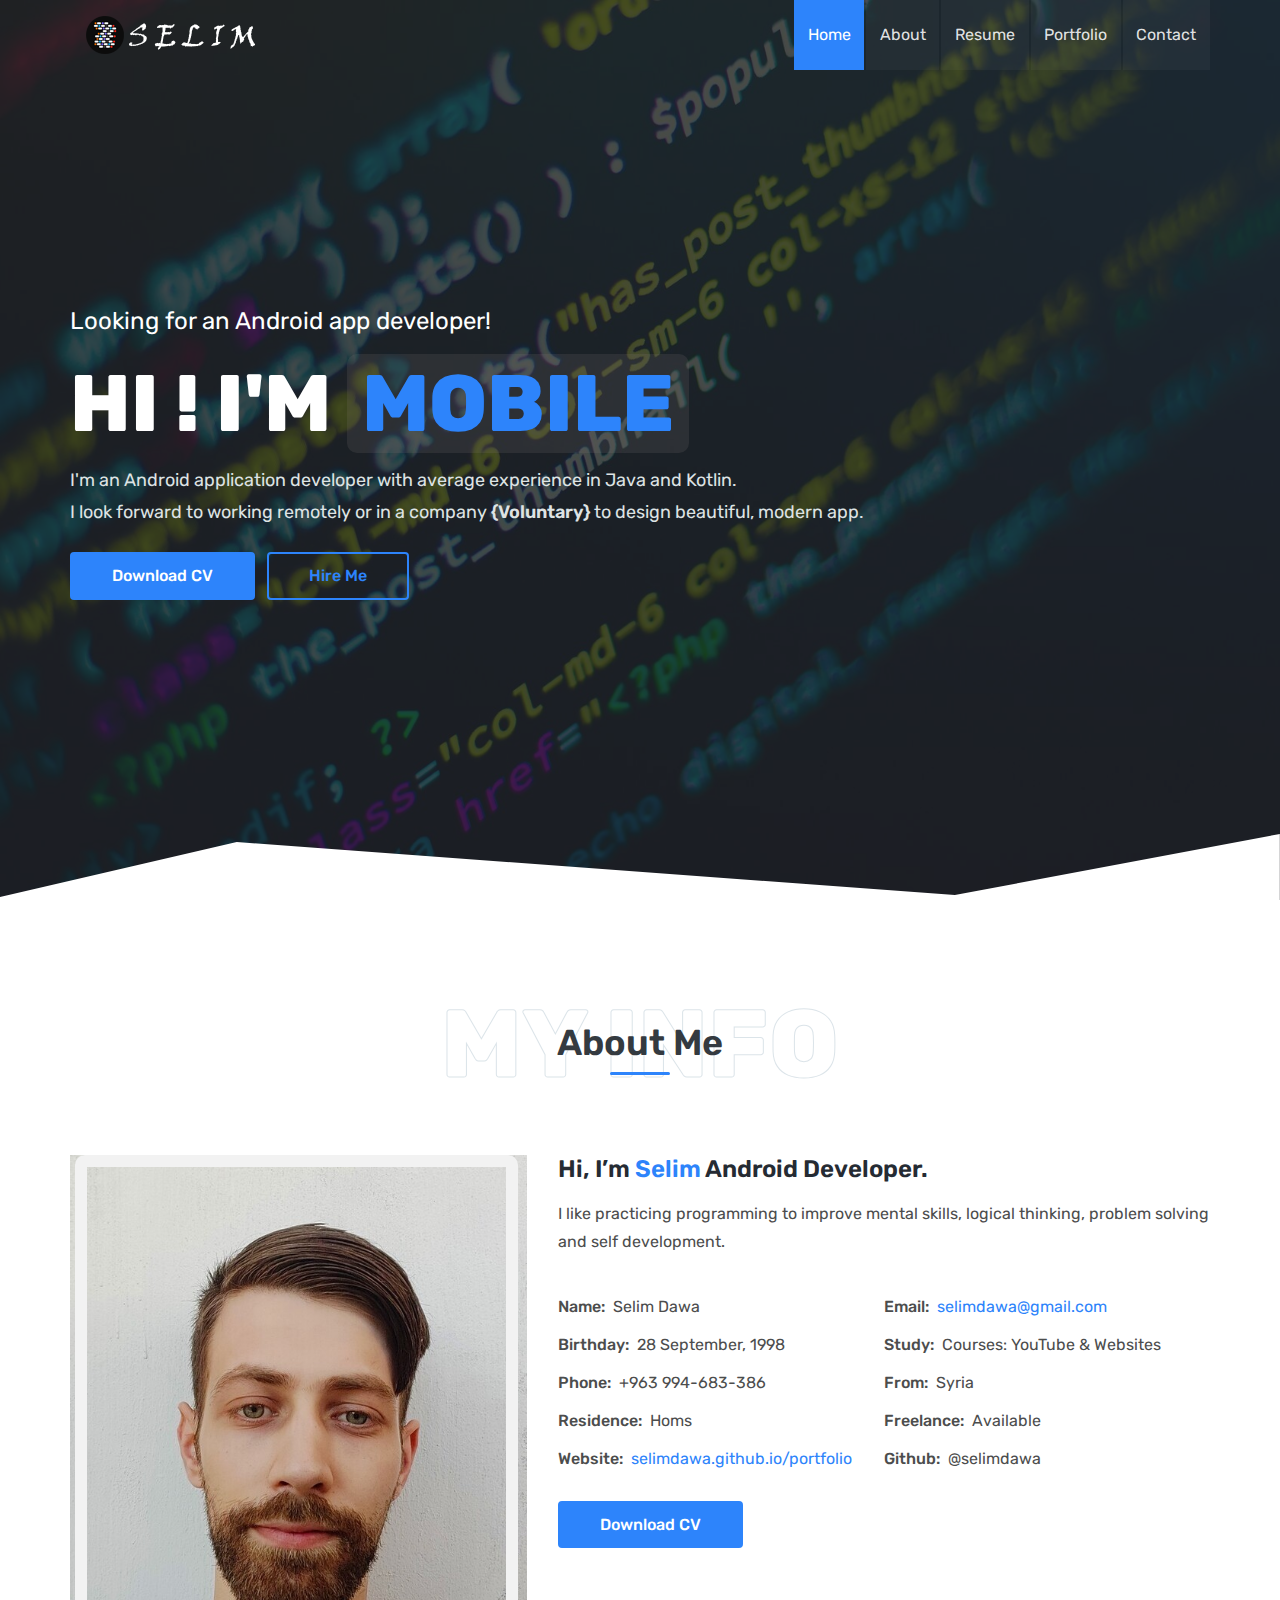
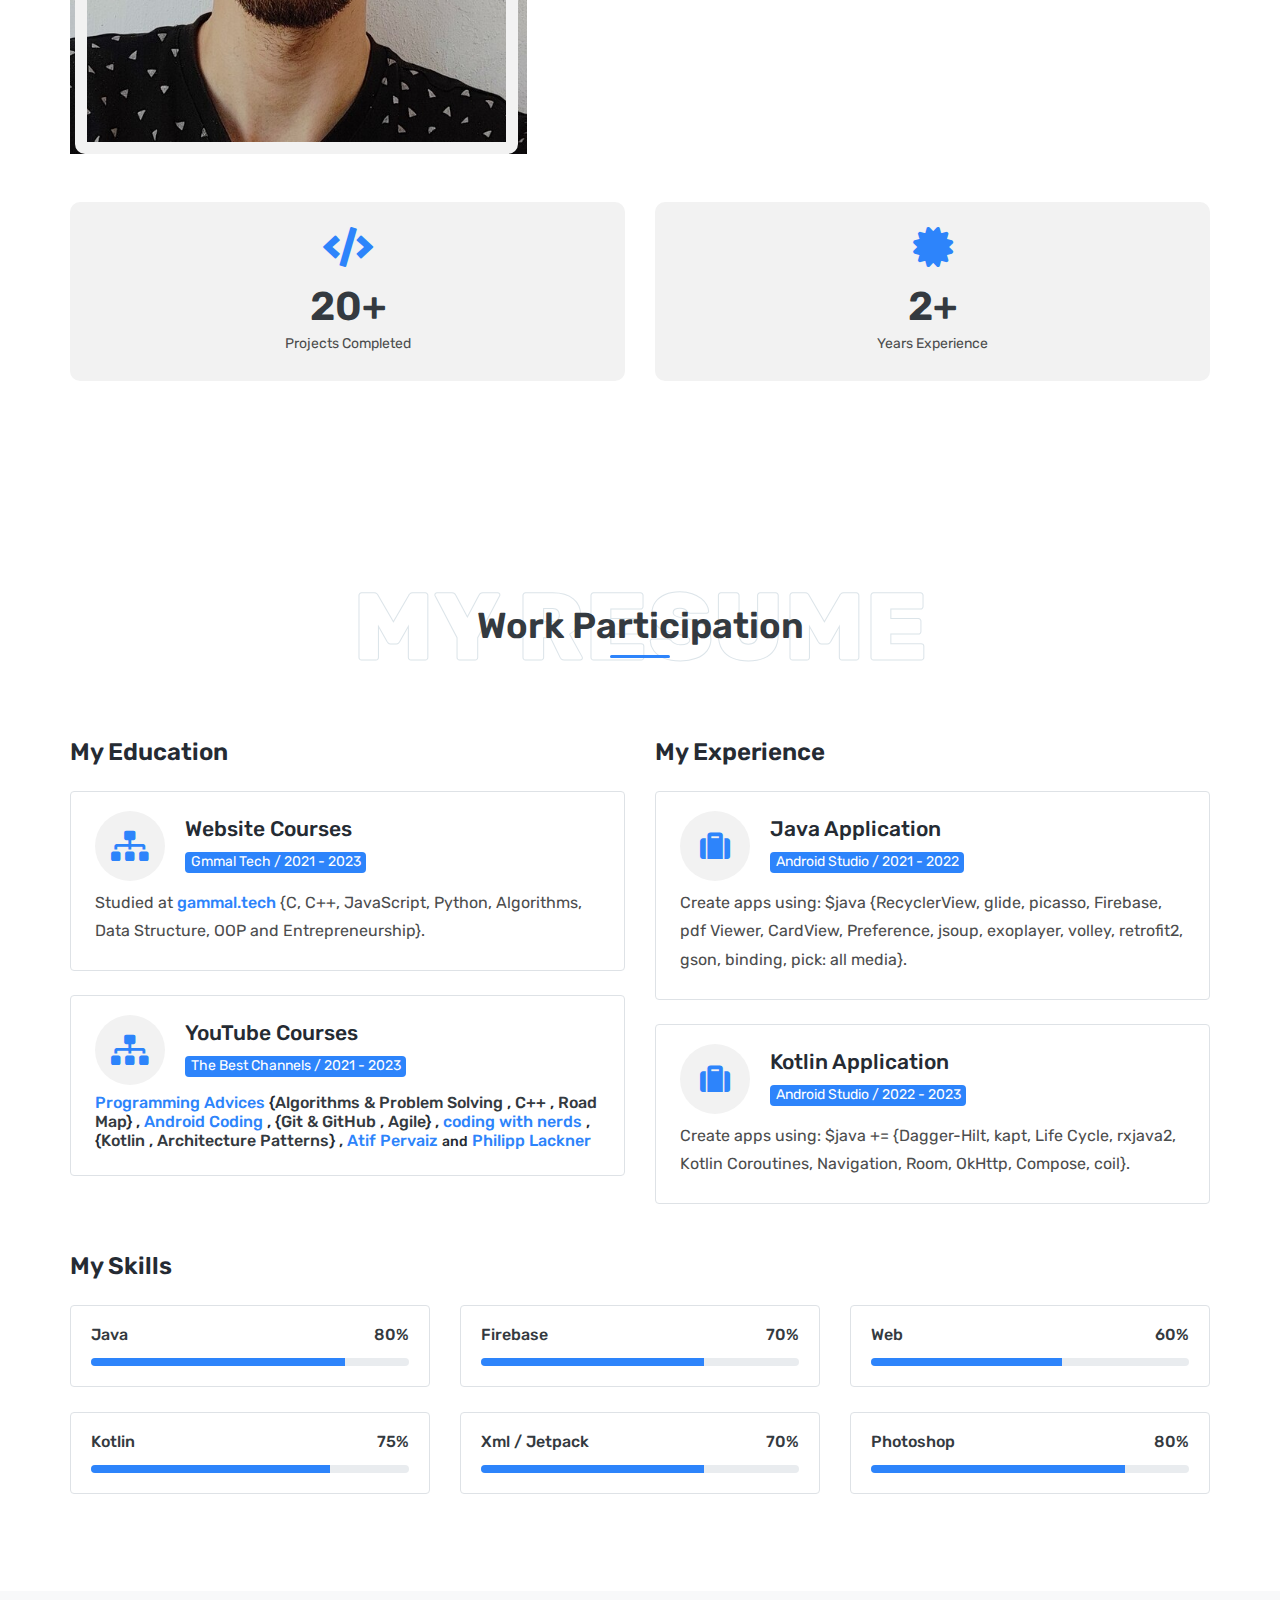
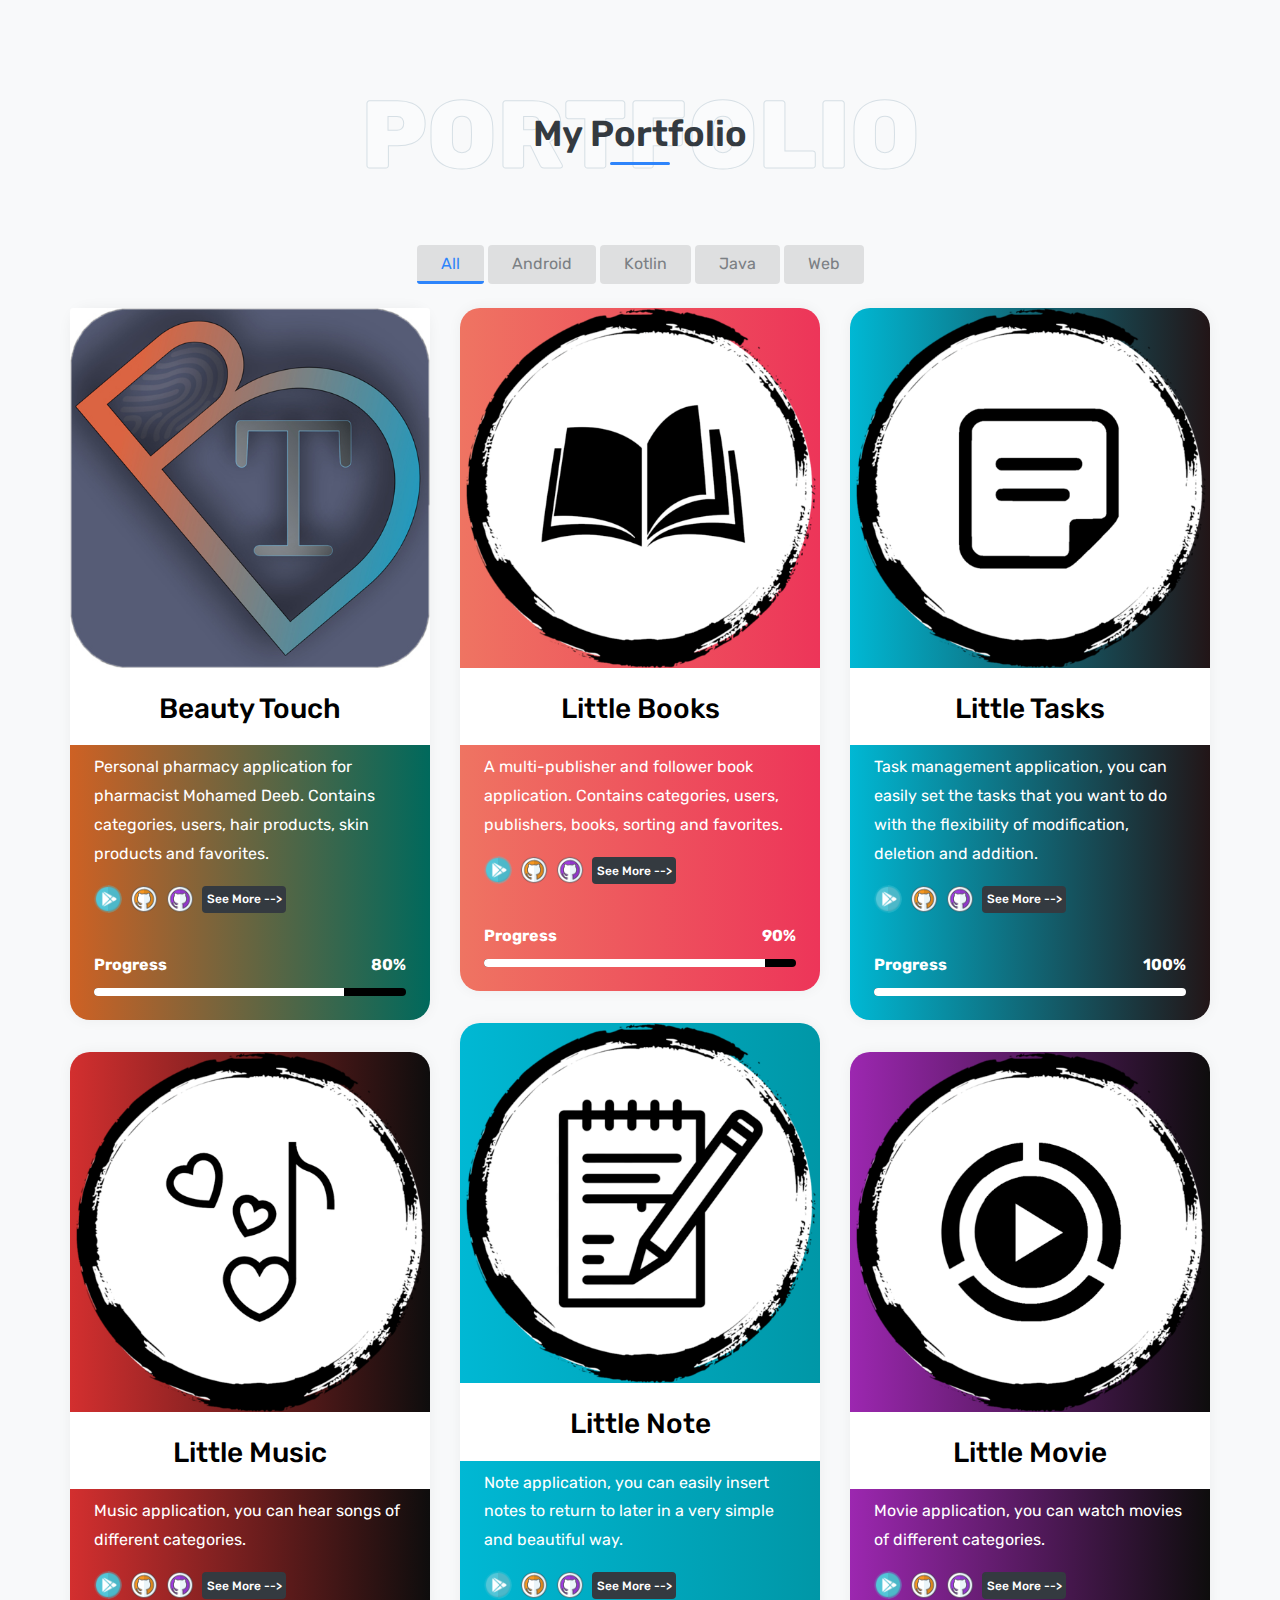
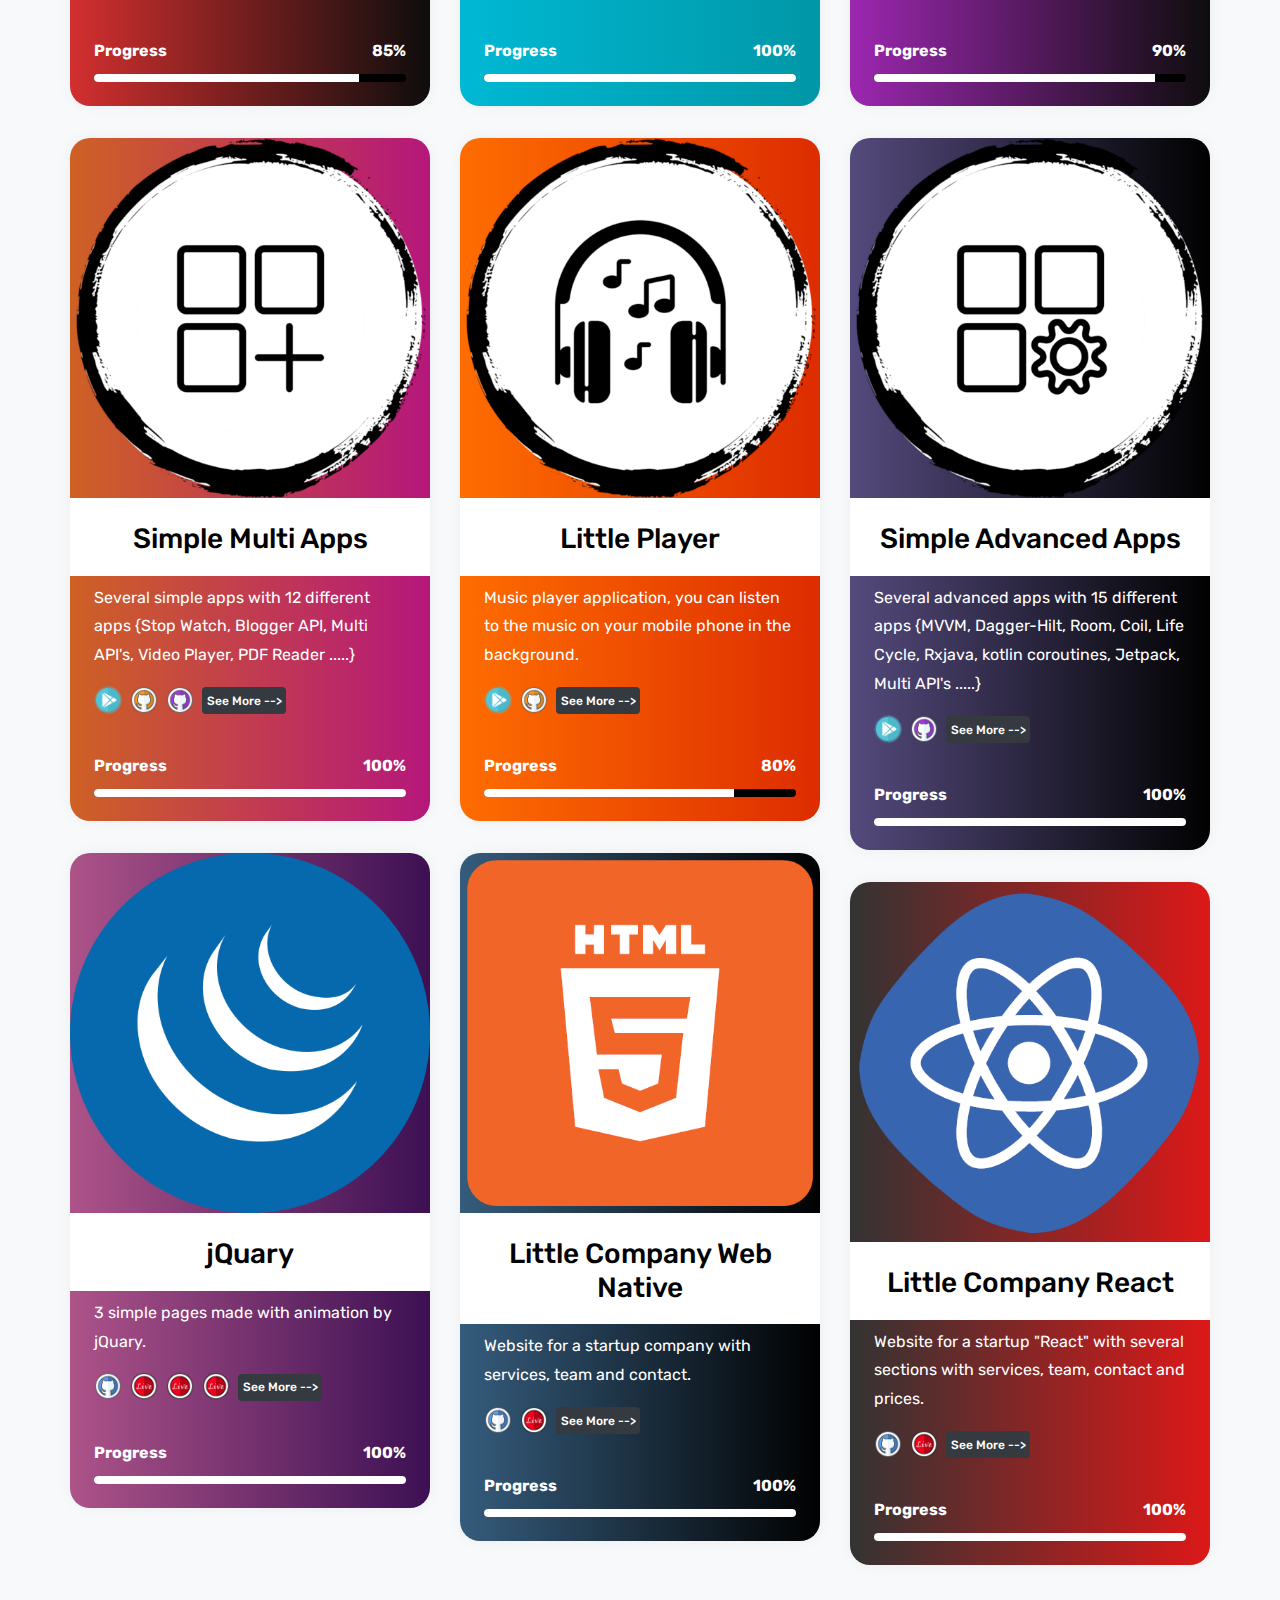
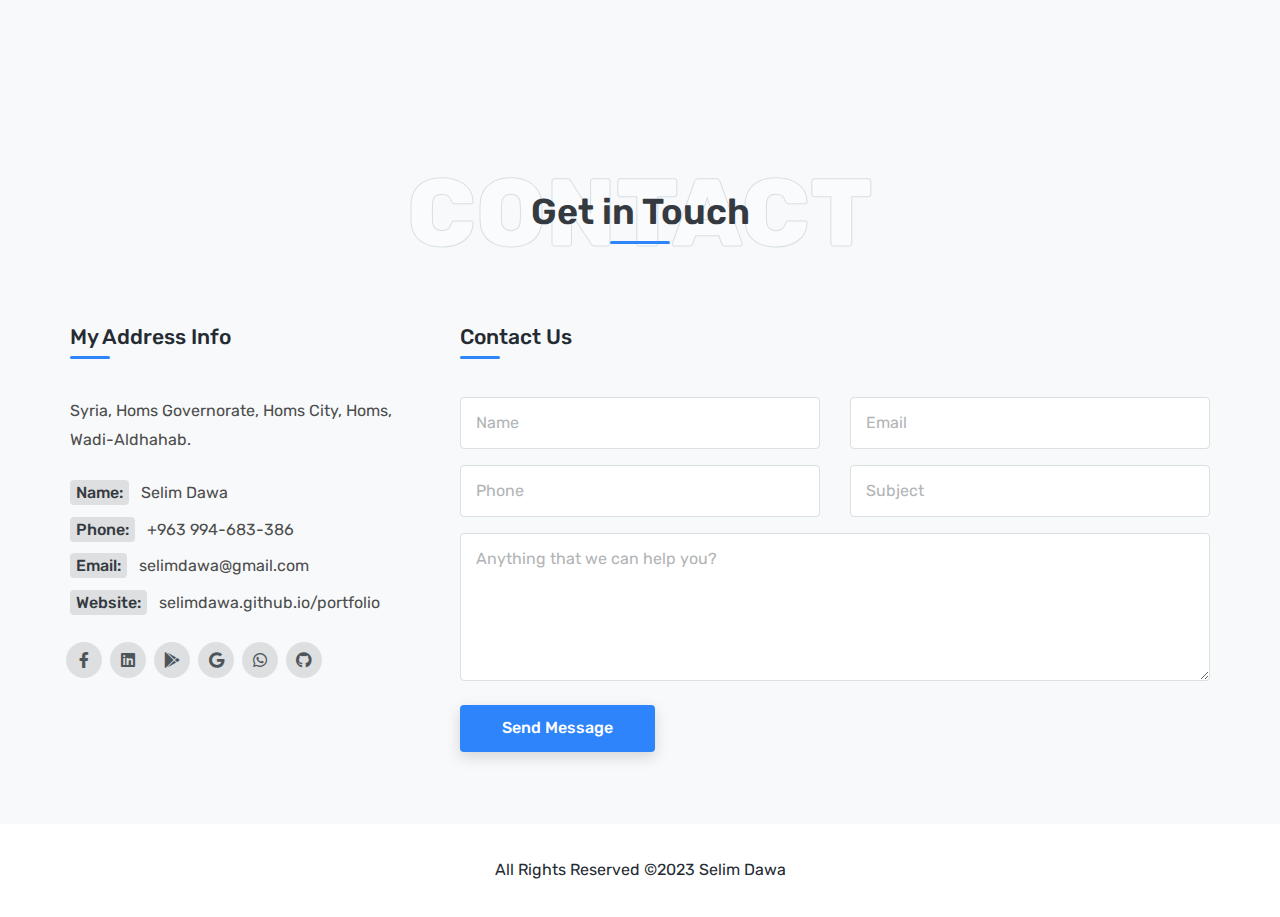
==== commit 80d99e7f: "See More --> Add" ====
--- a/index.html
+++ b/index.html
@@ -342,7 +342,10 @@
                       <a href="https://play.google.com/store/apps/details?id=com.mohammaddeeb.beautytouch"><img src="images/google-play.png" class="rounded-circle mr-1" alt="Avatar" width="28" height="28"></a>
                       <a href="https://github.com/selimdawa/BeautyTouch"><img src="images/Java.png"class="rounded-circle mr-1" alt="Avatar" width="28" height="28"></a>
                       <a href="https://github.com/selimdawa/BeautyTouchKotlin"><img src="images/kotlin.png" class="rounded-circle mr-1" alt="Avatar" width="28" height="28"></a>
-                  </div>
+                      <a href="../pages/beauty-touch.html">
+                      <button type="button" href="" class="btn btn-custom btn-xs btn-dark rounded shadow-none" alt="See More">See More --></button>          
+                    </a>
+                    </div>
                   <ul class="list-group list-group-flush">
                     <li class="px-4 pb-4">
                       <p class="mb-2 font-weight-bold text-white">Progress <span class="float-right">80%</span></p>
@@ -370,7 +373,10 @@
                     <a href="https://play.google.com/store/apps/details?id=com.flatcode.littlebooks"><img src="images/google-play.png" class="rounded-circle mr-1" alt="Avatar" width="28" height="28"></a>
                     <a href="https://github.com/selimdawa/LittleBooks"><img src="images/Java.png"class="rounded-circle mr-1" alt="Avatar" width="28" height="28"></a>
                     <a href="https://github.com/selimdawa/LittleBooksKotlin"><img src="images/kotlin.png" class="rounded-circle mr-1" alt="Avatar" width="28" height="28"></a>
-                   </div>
+                    <a href="../pages/little-books.html">
+                      <button type="button" href="" class="btn btn-custom btn-xs btn-dark rounded shadow-none" alt="See More">See More --></button>          
+                    </a> 
+                  </div>
                   <ul class="list-group list-group-flush">
                     <li class=" px-4 pb-4">
                       <p class="mb-2 font-weight-bold text-white">Progress <span class="float-right">90%</span></p>
@@ -397,7 +403,10 @@
                       <a href="https://play.google.com/store/apps/details?id=com.flatcode.littletasks"><img src="images/google-play.png" class="rounded-circle mr-1" alt="Avatar" width="28" height="28"></a>
                       <a href="https://github.com/selimdawa/LittleTasks"><img src="images/Java.png"class="rounded-circle mr-1" alt="Avatar" width="28" height="28"></a>
                       <a href="https://github.com/selimdawa/LittleTasksKotlin"><img src="images/kotlin.png" class="rounded-circle mr-1" alt="Avatar" width="28" height="28"></a>
-                   </div>
+                      <a href="../pages/little-tasks.html">
+                        <button type="button" href="" class="btn btn-custom btn-xs btn-dark rounded shadow-none" alt="See More">See More --></button>          
+                      </a>
+                    </div>
                   <ul class="list-group list-group-flush">
                     <li class="px-4 pb-4">
                       <p class="mb-2 font-weight-bold text-white">Progress <span class="float-right">100%</span></p>
@@ -424,6 +433,9 @@
                       <a href="https://play.google.com/store/apps/details?id=com.flatcode.littlenote"><img src="images/google-play.png" class="rounded-circle mr-1" alt="Avatar" width="28" height="28"></a>
                       <a href="https://github.com/selimdawa/LittleNote"><img src="images/Java.png"class="rounded-circle mr-1" alt="Avatar" width="28" height="28"></a>
                       <a href="https://github.com/selimdawa/LittleNoteKotlin"><img src="images/kotlin.png" class="rounded-circle mr-1" alt="Avatar" width="28" height="28"></a>
+                      <a href="../pages/little-note.html">
+                        <button type="button" href="" class="btn btn-custom btn-xs btn-dark rounded shadow-none" alt="See More">See More --></button>          
+                      </a>
                     </div>
                   <ul class="list-group list-group-flush">
                     <li class="px-4 pb-4">
@@ -451,6 +463,9 @@
                       <a href="https://play.google.com/store/apps/details?id=com.flatcode.littlemusic"><img src="images/google-play.png" class="rounded-circle mr-1" alt="Avatar" width="28" height="28"></a>
                       <a href="https://github.com/selimdawa/LittleMusic"><img src="images/Java.png"class="rounded-circle mr-1" alt="Avatar" width="28" height="28"></a>
                       <a href="https://github.com/selimdawa/LittleMusicKotlin"><img src="images/kotlin.png" class="rounded-circle mr-1" alt="Avatar" width="28" height="28"></a>
+                      <a href="../pages/little-music.html">
+                        <button type="button" href="" class="btn btn-custom btn-xs btn-dark rounded shadow-none" alt="See More">See More --></button>          
+                      </a>
                     </div>
                   <ul class="list-group list-group-flush">
                     <li class="px-4 pb-4">
@@ -478,6 +493,9 @@
                       <a href="https://play.google.com/store/apps/details?id=com.flatcode.littlemovie"><img src="images/google-play.png" class="rounded-circle mr-1" alt="Avatar" width="28" height="28"></a>
                       <a href="https://github.com/selimdawa/LittleMovie"><img src="images/Java.png"class="rounded-circle mr-1" alt="Avatar" width="28" height="28"></a>
                       <a href="https://github.com/selimdawa/LittleMovieKotlin"><img src="images/kotlin.png" class="rounded-circle mr-1" alt="Avatar" width="28" height="28"></a>
+                      <a href="../pages/little-movie.html">
+                        <button type="button" href="" class="btn btn-custom btn-xs btn-dark rounded shadow-none" alt="See More">See More --></button>          
+                      </a>
                     </div>
                   <ul class="list-group list-group-flush">
                     <li class="px-4 pb-4">
@@ -505,6 +523,9 @@
                       <a href="https://play.google.com/store/apps/details?id=com.flatcode.simplemultiapps"><img src="images/google-play.png" class="rounded-circle mr-1" alt="Avatar" width="28" height="28"></a>
                       <a href="https://github.com/selimdawa/SimpleMultiApps"><img src="images/Java.png"class="rounded-circle mr-1" alt="Avatar" width="28" height="28"></a>
                       <a href="https://github.com/selimdawa/SimpleMultiAppsKotlin"><img src="images/kotlin.png" class="rounded-circle mr-1" alt="Avatar" width="28" height="28"></a>
+                      <a href="../pages/simple-multi-apps.html">
+                        <button type="button" href="" class="btn btn-custom btn-xs btn-dark rounded shadow-none" alt="See More">See More --></button>          
+                      </a>
                     </div>
                   <ul class="list-group list-group-flush">
                     <li class="px-4 pb-4">
@@ -524,13 +545,16 @@
                   <img class="card-img-top" src="images/projects/project-8.png" alt="Little Player">
           
                   <div class="card-header px-4 pt-4">
-                    <h5 class="card-title mb-0">Little Music</h5>
+                    <h5 class="card-title mb-0">Little Player</h5>
                   </div>
                   <div class="card-body px-4 pt-2">
                     <p>Music player application,  you can listen to the music on your mobile phone in the background.</p>
           
                       <a href="https://play.google.com/store/apps/details?id=com.flatcode.littleplayer"><img src="images/google-play.png" class="rounded-circle mr-1" alt="Avatar" width="28" height="28"></a>
                       <a href="https://github.com/selimdawa/LittlePlayer"><img src="images/Java.png"class="rounded-circle mr-1" alt="Avatar" width="28" height="28"></a>
+                      <a href="../pages/little-player.html">
+                        <button type="button" href="" class="btn btn-custom btn-xs btn-dark rounded shadow-none" alt="See More">See More --></button>          
+                      </a>
                     </div>
                   <ul class="list-group list-group-flush">
                     <li class="px-4 pb-4">
@@ -557,6 +581,9 @@
         
                       <a href="https://play.google.com/store/apps/details?id=com.flatcode.simpleadvancedapps"><img src="images/google-play.png" class="rounded-circle mr-1" alt="Avatar" width="28" height="28"></a>
                       <a href="https://github.com/selimdawa/SimpleAdvancedAppsKotlin"><img src="images/kotlin.png" class="rounded-circle mr-1" alt="Avatar" width="28" height="28"></a>
+                      <a href="../pages/simple-advanced-apps.html">
+                        <button type="button" href="" class="btn btn-custom btn-xs btn-dark rounded shadow-none" alt="See More">See More --></button>          
+                      </a>
                     </div>
                   <ul class="list-group list-group-flush">
                     <li class="px-4 pb-4">
@@ -585,6 +612,9 @@
                       <a href="https://selimdawa.github.io/jQuary/index.html"><img src="images/live.png" class="rounded-circle mr-1" alt="Avatar" width="28" height="28"></a>
                       <a href="https://selimdawa.github.io/jQuary/index2.html"><img src="images/live.png" class="rounded-circle mr-1" alt="Avatar" width="28" height="28"></a>
                       <a href="https://selimdawa.github.io/jQuary/index3.html"><img src="images/live.png" class="rounded-circle mr-1" alt="Avatar" width="28" height="28"></a>
+                      <a href="../pages/jQuary.html">
+                        <button type="button" href="" class="btn btn-custom btn-xs btn-dark rounded shadow-none" alt="See More">See More --></button>          
+                      </a>
                     </div>
                   <ul class="list-group list-group-flush">
                     <li class="px-4 pb-4">
@@ -611,6 +641,9 @@
           
                     <a href="https://github.com/selimdawa/LittleCompanyWebNative"><img src="images/web.png" class="rounded-circle mr-1" alt="Avatar" width="28" height="28"></a>
                     <a href="https://selimdawa.github.io/LittleCompanyWebNative/index.html"><img src="images/live.png" class="rounded-circle mr-1" alt="Avatar" width="28" height="28"></a>
+                    <a href="../pages/little-company-web-native.html">
+                      <button type="button" href="" class="btn btn-custom btn-xs btn-dark rounded shadow-none" alt="See More">See More --></button>          
+                    </a>
                   </div>
                   <ul class="list-group list-group-flush">
                     <li class="px-4 pb-4">
@@ -630,13 +663,16 @@
                   <img class="card-img-top" src="images/projects/project-12.png" alt="Little Company React">
           
                   <div class="card-header px-4 pt-4">
-                    <h5 class="card-title mb-0">LittleCompanyReact</h5>
+                    <h5 class="card-title mb-0">Little Company React</h5>
                   </div>
                   <div class="card-body px-4 pt-2">
                     <p>Website for a startup "React" with several sections with services, team, contact and prices.</p>
           
                     <a href="https://github.com/selimdawa/LittleCompanyReact"><img src="images/web.png" class="rounded-circle mr-1" alt="Avatar" width="28" height="28"></a>
                     <a href="https://selimdawa.github.io/LittleCompanyReact"><img src="images/live.png" class="rounded-circle mr-1" alt="Avatar" width="28" height="28"></a>
+                    <a href="../pages/beauty-touch.html">
+                      <button type="button" href="" class="btn btn-custom btn-xs btn-dark rounded shadow-none" alt="See More">See More --></button>          
+                    </a>
                   </div>
                   <ul class="list-group list-group-flush">
                     <li class="px-4 pb-4">
@@ -758,6 +794,20 @@
   <!-- Back to Top -->
   <a id="back-to-top" class="rounded" href="javascript:void(0)"><i class="fa fa-chevron-up"></i></a>
 
+  <!-- Counter-->
+  <!-- Histats.com  START  (aync)-->
+   <script type="text/javascript">var _Hasync= _Hasync|| [];
+    _Hasync.push(['Histats.start', '1,4741237,4,0,0,0,00010000']);
+    _Hasync.push(['Histats.fasi', '1']);
+    _Hasync.push(['Histats.track_hits', '']);
+    (function() {
+    var hs = document.createElement('script'); hs.type = 'text/javascript'; hs.async = true;
+    hs.src = ('//s10.histats.com/js15_as.js');
+    (document.getElementsByTagName('head')[0] || document.getElementsByTagName('body')[0]).appendChild(hs);
+    })();</script>
+    <noscript><a href="/" target="_blank"><img  src="//sstatic1.histats.com/0.gif?4741237&101" alt="" border="0"></a></noscript>
+  <!-- Histats.com  END  -->
+
   <!-- Styles Switcher -->
   <div id="utf-styles-switcher" class="right">
     <ul>
--- a/css/stylesheet.css
+++ b/css/stylesheet.css
@@ -3873,4 +3873,10 @@
 
 svg:not(:root) {
     overflow: hidden;
+}
+
+.btn-custom{
+	padding: 2.5px;
+	font-size: 12px;
+	margin-bottom: 18px;
 }